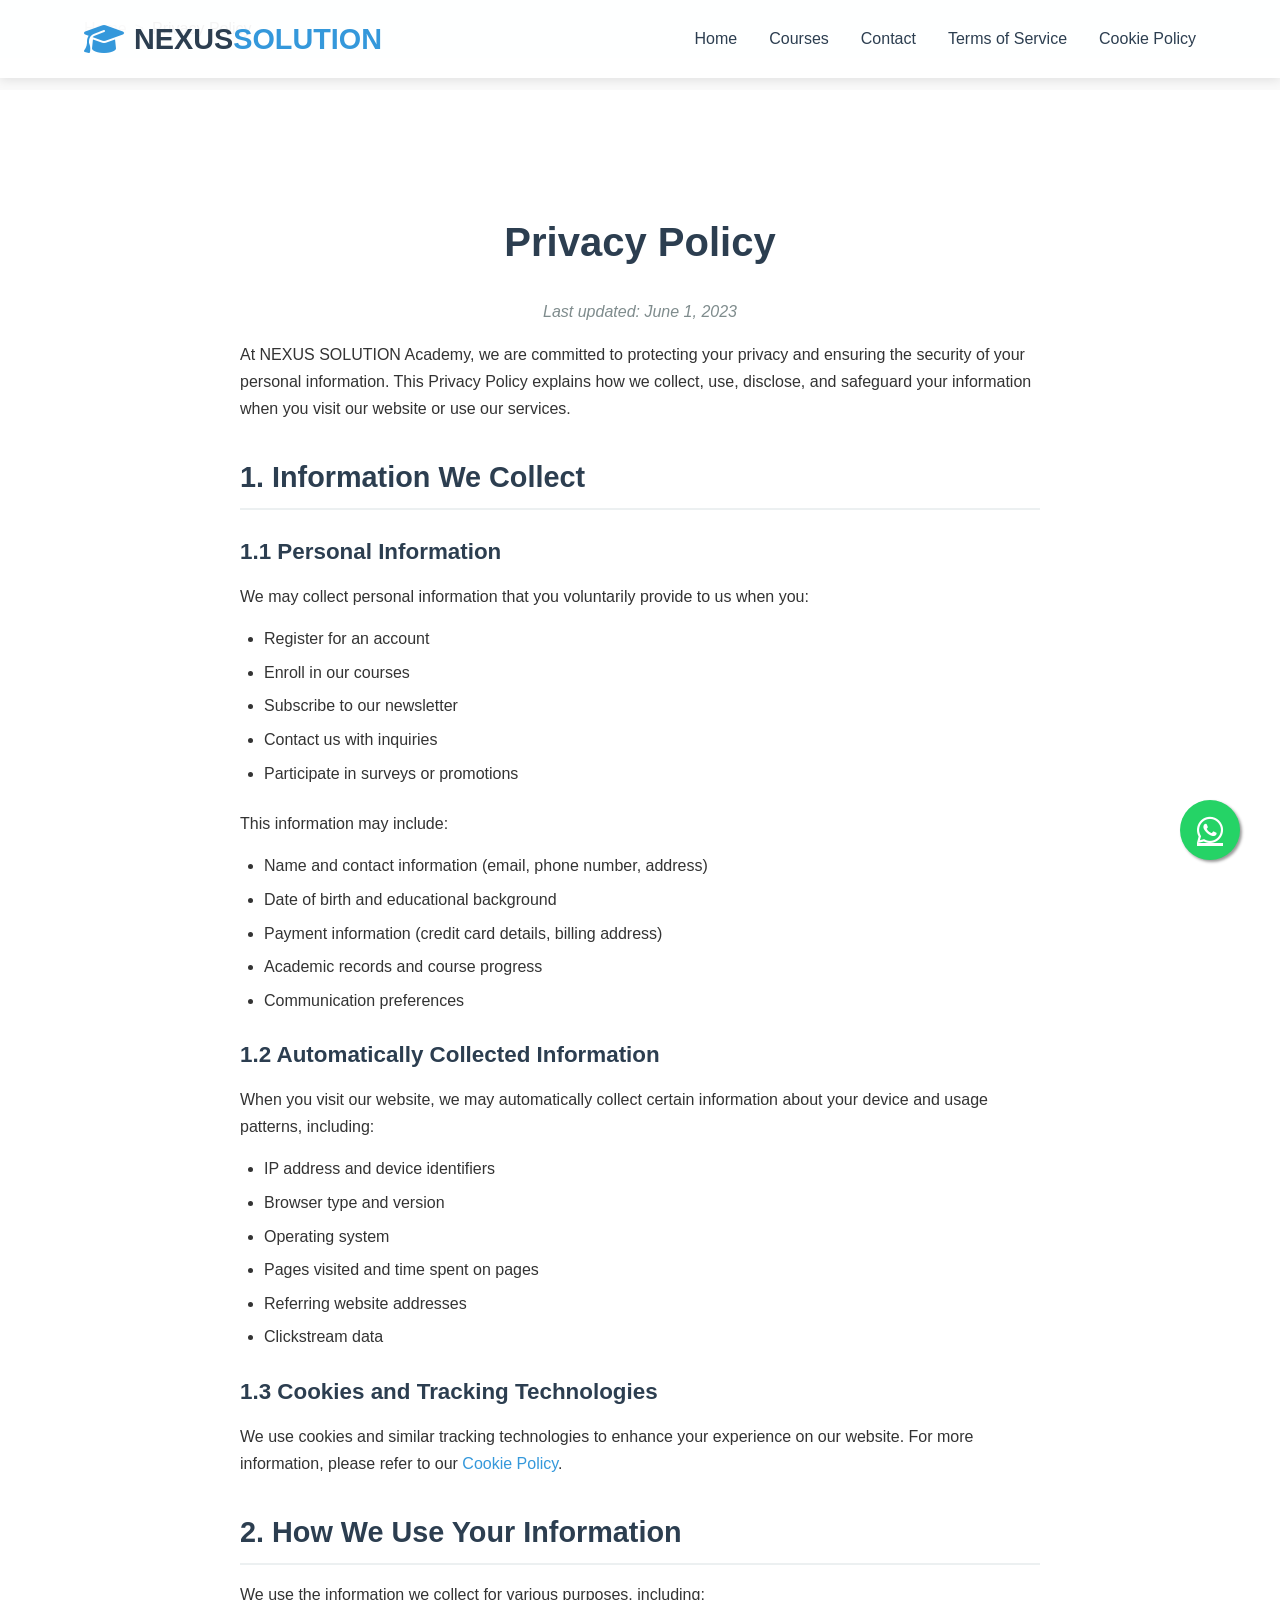
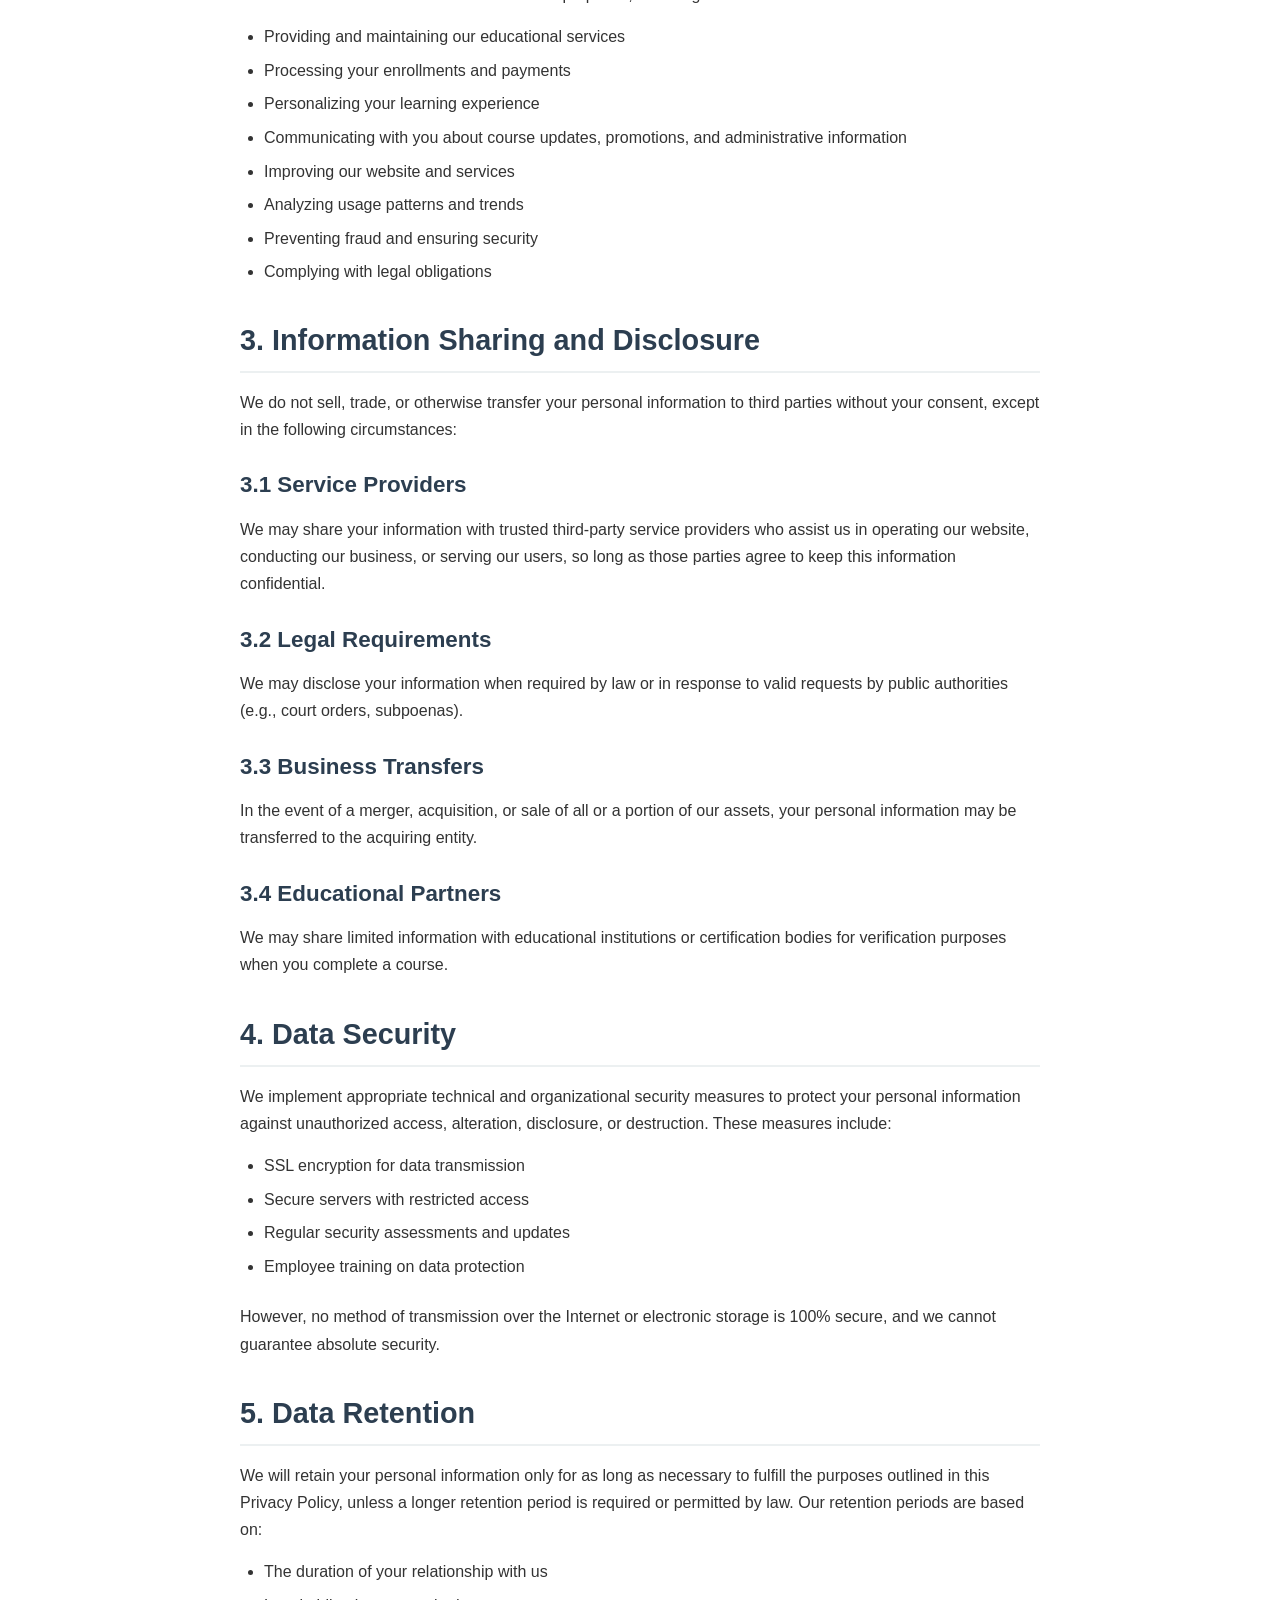
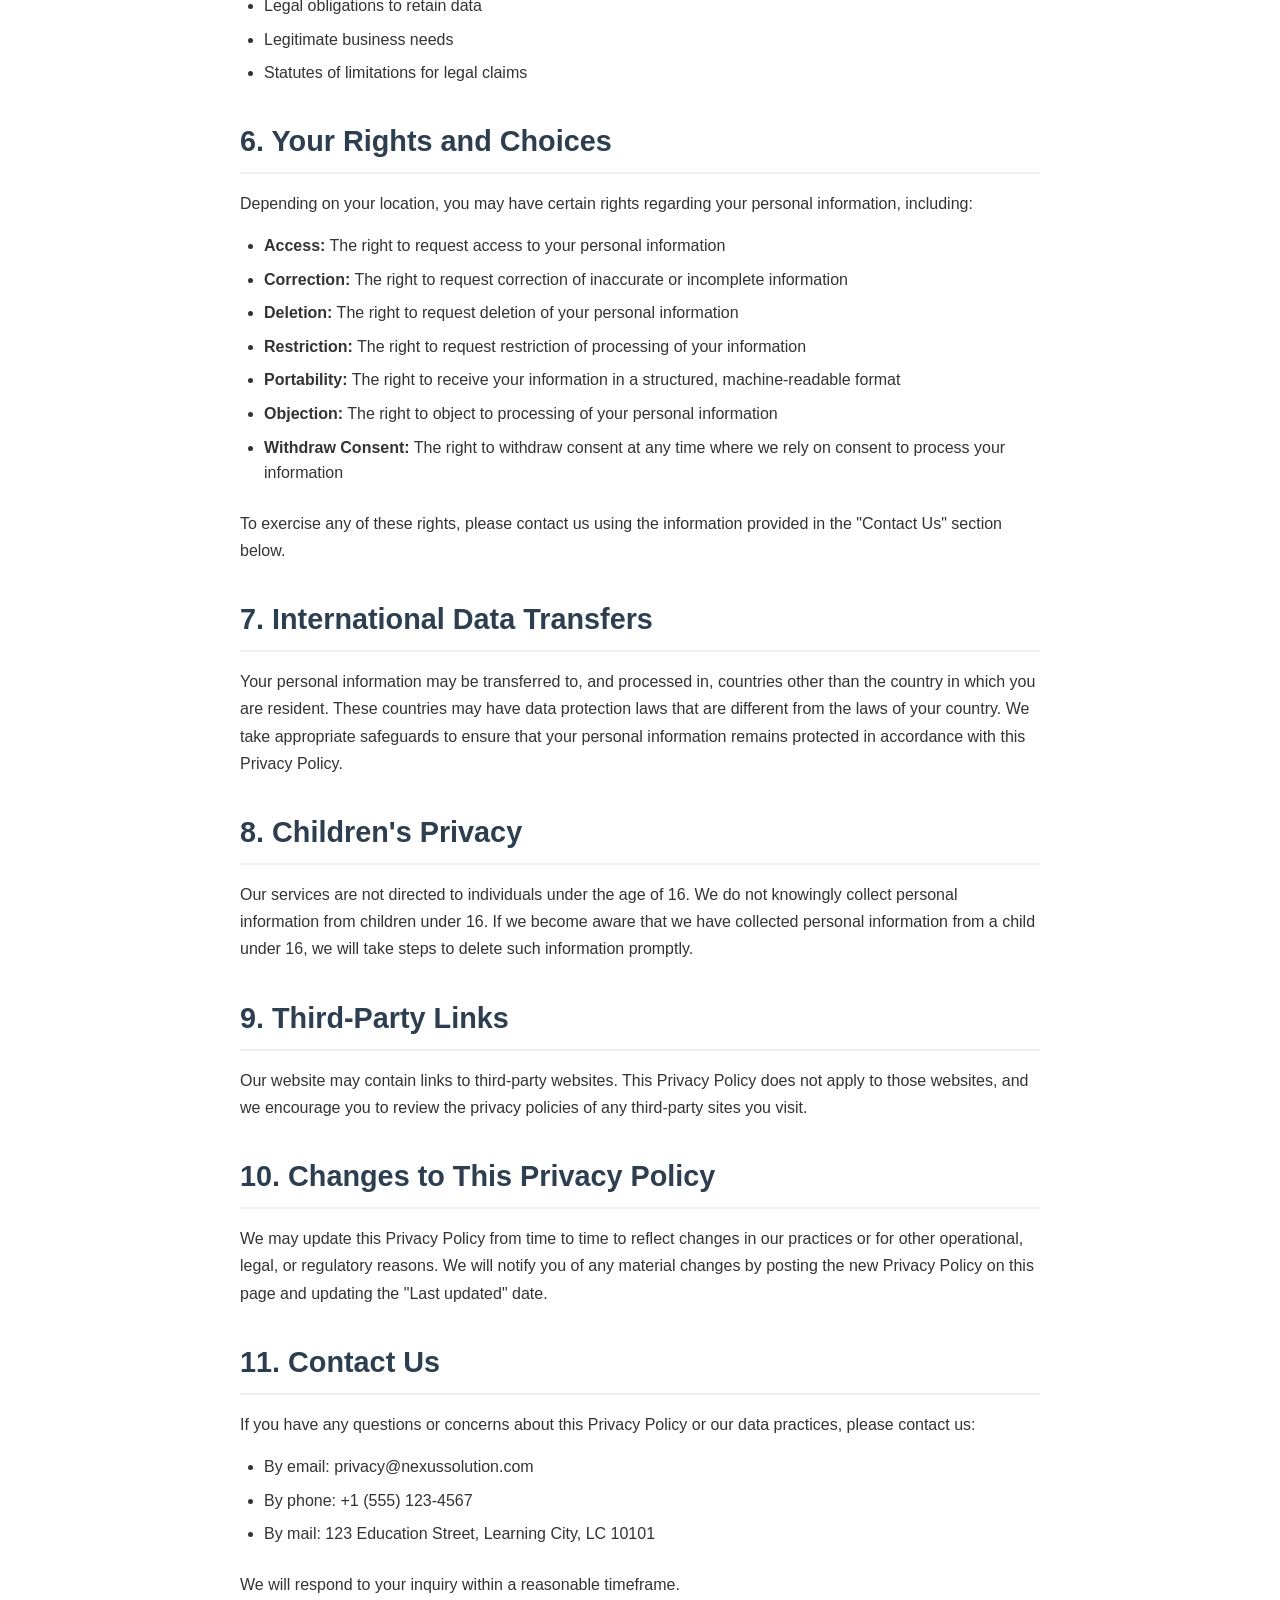
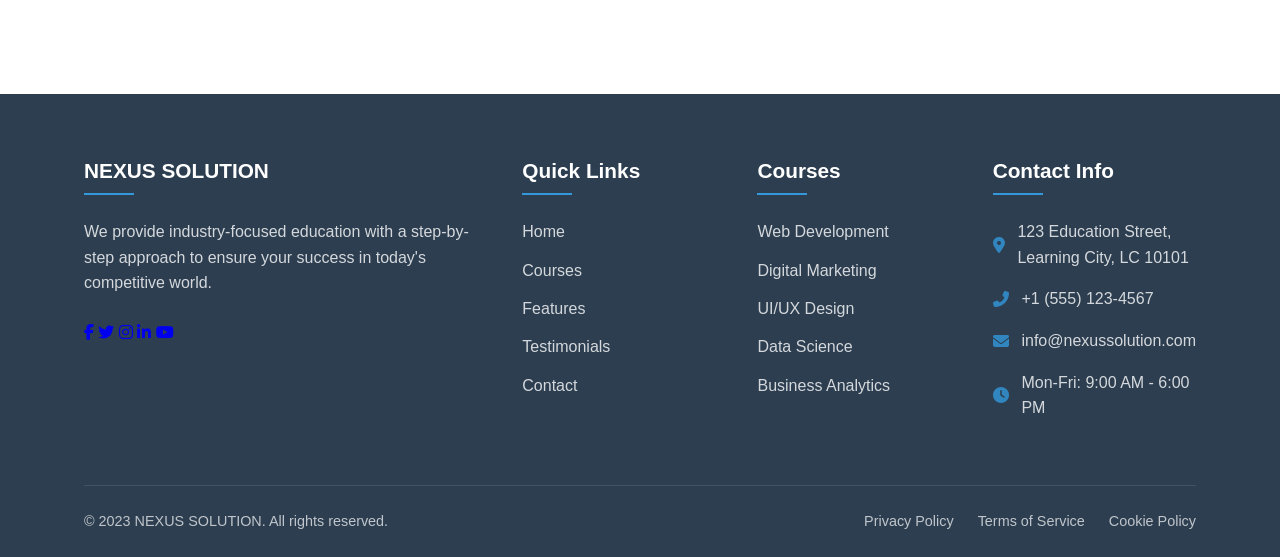
==== privacy-policy.html @ 5e16f371 "Add files via upload" ====
<!DOCTYPE html>
<html lang="en">
<head>
    <!-- SEO Meta Tags -->
    <meta charset="UTF-8">
    <meta name="viewport" content="width=device-width, initial-scale=1.0">
    <title>Privacy Policy | NEXUS SOLUTION Academy</title>
    <meta name="description" content="Read NEXUS SOLUTION Academy's Privacy Policy to understand how we collect, use, and protect your personal information.">
    <meta name="keywords" content="privacy policy, data protection, personal information, NEXUS SOLUTION Academy">
    <meta name="author" content="NEXUS SOLUTION Academy">
    
    <!-- Open Graph Meta Tags -->
    <meta property="og:title" content="Privacy Policy | NEXUS SOLUTION Academy">
    <meta property="og:description" content="Read NEXUS SOLUTION Academy's Privacy Policy to understand how we collect, use, and protect your personal information.">
    <meta property="og:type" content="website">
    <meta property="og:url" content="https://nexussolutionacademy.com/privacy-policy">
    
    <!-- Twitter Card Meta Tags -->
    <meta name="twitter:card" content="summary">
    <meta name="twitter:title" content="Privacy Policy | NEXUS SOLUTION Academy">
    <meta name="twitter:description" content="Read NEXUS SOLUTION Academy's Privacy Policy to understand how we collect, use, and protect your personal information.">
    
    <!-- Favicon -->
    <link rel="icon" type="image/x-icon" href="/favicon.ico">
    
    <!-- Canonical URL -->
    <link rel="canonical" href="https://nexussolutionacademy.com/privacy-policy">
    
    <link rel="stylesheet" href="https://cdnjs.cloudflare.com/ajax/libs/font-awesome/6.4.0/css/all.min.css">
    <style>
        /* Base Styles & Reset */
        :root {
            --primary: #2c3e50;
            --secondary: #3498db;
            --accent: #e74c3c;
            --light: #ecf0f1;
            --dark: #2c3e50;
            --text: #333;
            --gray: #7f8c8d;
            --success: #2ecc71;
            --shadow: 0 5px 15px rgba(0,0,0,0.1);
            --transition: all 0.3s ease;
        }
        
        * {
            margin: 0;
            padding: 0;
            box-sizing: border-box;
        }
        
        html {
            scroll-behavior: smooth;
        }
        
        body {
            font-family: 'Segoe UI', Tahoma, Geneva, Verdana, sans-serif;
            line-height: 1.6;
            color: var(--text);
            background-color: #f9f9f9;
            overflow-x: hidden;
        }
        
        .container {
            width: 90%;
            max-width: 1200px;
            margin: 0 auto;
            padding: 0 20px;
        }
        
        section {
            padding: 80px 0;
        }
        
        .section-title {
            text-align: center;
            margin-bottom: 3rem;
        }
        
        .section-title h2 {
            font-size: 2.5rem;
            color: var(--primary);
            margin-bottom: 1rem;
            position: relative;
            display: inline-block;
        }
        
        .section-title h2::after {
            content: '';
            position: absolute;
            width: 70px;
            height: 4px;
            background: var(--secondary);
            bottom: -10px;
            left: 50%;
            transform: translateX(-50%);
            border-radius: 2px;
        }
        
        .section-title p {
            color: var(--gray);
            font-size: 1.1rem;
            max-width: 600px;
            margin: 0 auto;
        }
        
        .btn {
            display: inline-block;
            background: var(--secondary);
            color: white;
            padding: 12px 30px;
            text-decoration: none;
            border-radius: 5px;
            font-weight: 600;
            transition: var(--transition);
            border: none;
            cursor: pointer;
            box-shadow: var(--shadow);
        }
        
        .btn:hover {
            background: #2980b9;
            transform: translateY(-3px);
            box-shadow: 0 8px 20px rgba(0,0,0,0.15);
        }
        
        .btn-accent {
            background: var(--accent);
        }
        
        .btn-accent:hover {
            background: #c0392b;
        }
        
        .btn-outline {
            background: transparent;
            border: 2px solid var(--secondary);
            color: var(--secondary);
        }
        
        .btn-outline:hover {
            background: var(--secondary);
            color: white;
        }
        
        /* Header & Navigation */
        header {
            background: rgba(255, 255, 255, 0.95);
            box-shadow: 0 2px 10px rgba(0,0,0,0.1);
            position: fixed;
            width: 100%;
            top: 0;
            z-index: 1000;
            transition: var(--transition);
        }
        
        header.scrolled {
            background: rgba(255, 255, 255, 0.98);
            box-shadow: 0 5px 20px rgba(0,0,0,0.1);
            padding: 5px 0;
        }
        
        nav {
            display: flex;
            justify-content: space-between;
            align-items: center;
            padding: 1rem 0;
        }
        
        .logo {
            font-size: 1.8rem;
            font-weight: 700;
            color: var(--primary);
            display: flex;
            align-items: center;
            text-decoration: none;
        }
        
        .logo span {
            color: var(--secondary);
        }
        
        .logo i {
            margin-right: 10px;
            font-size: 2rem;
            color: var(--secondary);
        }
        
        .nav-links {
            display: flex;
            list-style: none;
        }
        
        .nav-links li {
            margin-left: 2rem;
            position: relative;
        }
        
        .nav-links a {
            color: var(--dark);
            text-decoration: none;
            font-weight: 500;
            transition: var(--transition);
            padding: 5px 0;
        }
        
        .nav-links a:hover {
            color: var(--secondary);
        }
        
        .nav-links a::after {
            content: '';
            position: absolute;
            width: 0;
            height: 2px;
            background: var(--secondary);
            bottom: 0;
            left: 0;
            transition: var(--transition);
        }
        
        .nav-links a:hover::after {
            width: 100%;
        }
        
        .mobile-menu-btn {
            display: none;
            background: none;
            border: none;
            font-size: 1.5rem;
            cursor: pointer;
            color: var(--dark);
            z-index: 1001;
        }
        
        /* Legal Pages Styling */
        .legal-page {
            padding: 120px 0 80px;
            background: white;
        }
        
        .legal-content {
            max-width: 800px;
            margin: 0 auto;
        }
        
        .legal-content h1 {
            font-size: 2.5rem;
            color: var(--primary);
            margin-bottom: 1.5rem;
            text-align: center;
        }
        
        .legal-content h2 {
            font-size: 1.8rem;
            color: var(--primary);
            margin: 2rem 0 1rem;
            padding-bottom: 0.5rem;
            border-bottom: 2px solid var(--light);
        }
        
        .legal-content h3 {
            font-size: 1.4rem;
            color: var(--primary);
            margin: 1.5rem 0 0.8rem;
        }
        
        .legal-content p {
            margin-bottom: 1rem;
            line-height: 1.7;
        }
        
        .legal-content ul, .legal-content ol {
            margin-bottom: 1.5rem;
            padding-left: 1.5rem;
        }
        
        .legal-content li {
            margin-bottom: 0.5rem;
            line-height: 1.6;
        }
        
        .legal-content a {
            color: var(--secondary);
            text-decoration: none;
        }
        
        .legal-content a:hover {
            text-decoration: underline;
        }
        
        .last-updated {
            text-align: center;
            color: var(--gray);
            font-style: italic;
            margin-bottom: 2rem;
        }
        
        /* Breadcrumb */
        .breadcrumb {
            background: var(--light);
            padding: 1rem 0;
            margin-bottom: 2rem;
        }
        
        .breadcrumb-links {
            display: flex;
            list-style: none;
            gap: 0.5rem;
        }
        
        .breadcrumb-links a {
            color: var(--gray);
            text-decoration: none;
        }
        
        .breadcrumb-links a:hover {
            color: var(--secondary);
        }
        
        .breadcrumb-links li:not(:last-child)::after {
            content: '>';
            margin-left: 0.5rem;
            color: var(--gray);
        }
        
        /* Footer */
        footer {
            background: var(--dark);
            color: white;
            padding: 60px 0 0;
        }
        
        .footer-content {
            display: grid;
            grid-template-columns: 2fr 1fr 1fr 1fr;
            gap: 2rem;
            margin-bottom: 3rem;
        }
        
        .footer-col h3 {
            font-size: 1.3rem;
            margin-bottom: 1.5rem;
            position: relative;
            padding-bottom: 0.5rem;
        }
        
        .footer-col h3::after {
            content: '';
            position: absolute;
            left: 0;
            bottom: 0;
            width: 50px;
            height: 2px;
            background: var(--secondary);
        }
        
        .footer-about p {
            margin-bottom: 1.5rem;
            opacity: 0.8;
        }
        
        .footer-links {
            list-style: none;
        }
        
        .footer-links li {
            margin-bottom: 0.8rem;
        }
        
        .footer-links a {
            color: rgba(255,255,255,0.8);
            text-decoration: none;
            transition: var(--transition);
        }
        
        .footer-links a:hover {
            color: var(--secondary);
            padding-left: 5px;
        }
        
        .footer-contact p {
            display: flex;
            align-items: center;
            margin-bottom: 1rem;
            opacity: 0.8;
        }
        
        .footer-contact i {
            margin-right: 0.8rem;
            color: var(--secondary);
        }
        
        .footer-bottom {
            border-top: 1px solid rgba(255,255,255,0.1);
            padding: 1.5rem 0;
            display: flex;
            justify-content: space-between;
            align-items: center;
            flex-wrap: wrap;
        }
        
        .footer-bottom-links {
            display: flex;
            gap: 1.5rem;
        }
        
        .footer-bottom-links a {
            color: rgba(255,255,255,0.7);
            text-decoration: none;
            font-size: 0.9rem;
            transition: var(--transition);
        }
        
        .footer-bottom-links a:hover {
            color: var(--secondary);
        }
        
        .copyright {
            opacity: 0.7;
            font-size: 0.9rem;
        }
        
        /* WhatsApp Float Button */
        .whatsapp-float {
            position: fixed;
            width: 60px;
            height: 60px;
            bottom: 40px;
            right: 40px;
            background-color: #25d366;
            color: #FFF;
            border-radius: 50px;
            text-align: center;
            font-size: 30px;
            box-shadow: 2px 2px 3px #999;
            z-index: 100;
            display: flex;
            align-items: center;
            justify-content: center;
            transition: var(--transition);
        }
        
        .whatsapp-float:hover {
            background-color: #128C7E;
            transform: scale(1.1);
        }
        
        /* Back to Top Button */
        .back-to-top {
            position: fixed;
            width: 50px;
            height: 50px;
            bottom: 100px;
            right: 40px;
            background-color: var(--secondary);
            color: white;
            border-radius: 50%;
            text-align: center;
            font-size: 20px;
            box-shadow: var(--shadow);
            z-index: 99;
            display: flex;
            align-items: center;
            justify-content: center;
            cursor: pointer;
            opacity: 0;
            visibility: hidden;
            transition: var(--transition);
        }
        
        .back-to-top.active {
            opacity: 1;
            visibility: visible;
        }
        
        .back-to-top:hover {
            background-color: var(--primary);
            transform: translateY(-3px);
        }
        
        /* Responsive Design */
        @media (max-width: 992px) {
            .footer-content {
                grid-template-columns: 1fr 1fr;
            }
        }
        
        @media (max-width: 768px) {
            .nav-links {
                display: none;
                position: fixed;
                top: 0;
                left: 0;
                width: 100%;
                height: 100vh;
                background: white;
                flex-direction: column;
                justify-content: center;
                align-items: center;
                gap: 2rem;
                z-index: 999;
            }
            
            .nav-links.active {
                display: flex;
            }
            
            .mobile-menu-btn {
                display: block;
            }
            
            .footer-content {
                grid-template-columns: 1fr;
            }
            
            .footer-bottom {
                flex-direction: column;
                gap: 1rem;
                text-align: center;
            }
            
            .whatsapp-float,
            .back-to-top {
                width: 50px;
                height: 50px;
                bottom: 20px;
                right: 20px;
                font-size: 25px;
            }
            
            .back-to-top {
                bottom: 80px;
            }
        }
        
        @media (max-width: 576px) {
            .legal-content h1 {
                font-size: 2rem;
            }
            
            .legal-content h2 {
                font-size: 1.5rem;
            }
        }
    </style>
</head>
<body>
    <!-- Header & Navigation -->
    <header id="header">
        <div class="container">
            <nav>
                <a href="index.html" class="logo">
                    <i class="fas fa-graduation-cap"></i>
                    NEXUS <span>SOLUTION</span>
                </a>
                <ul class="nav-links">
                    <li><a href="index.html">Home</a></li>
                    <li><a href="index.html#courses">Courses</a></li>
                    <li><a href="index.html#contact">Contact</a></li>
                    <li><a href="terms-of-service.html">Terms of Service</a></li>
                    <li><a href="cookie-policy.html">Cookie Policy</a></li>
                </ul>
                <button class="mobile-menu-btn">
                    <i class="fas fa-bars"></i>
                </button>
            </nav>
        </div>
    </header>

    <!-- Breadcrumb -->
    <div class="breadcrumb">
        <div class="container">
            <ul class="breadcrumb-links">
                <li><a href="index.html">Home</a></li>
                <li>Privacy Policy</li>
            </ul>
        </div>
    </div>

    <!-- Privacy Policy Content -->
    <section class="legal-page">
        <div class="container">
            <div class="legal-content">
                <h1>Privacy Policy</h1>
                <p class="last-updated">Last updated: June 1, 2023</p>
                
                <p>At NEXUS SOLUTION Academy, we are committed to protecting your privacy and ensuring the security of your personal information. This Privacy Policy explains how we collect, use, disclose, and safeguard your information when you visit our website or use our services.</p>
                
                <h2>1. Information We Collect</h2>
                
                <h3>1.1 Personal Information</h3>
                <p>We may collect personal information that you voluntarily provide to us when you:</p>
                <ul>
                    <li>Register for an account</li>
                    <li>Enroll in our courses</li>
                    <li>Subscribe to our newsletter</li>
                    <li>Contact us with inquiries</li>
                    <li>Participate in surveys or promotions</li>
                </ul>
                <p>This information may include:</p>
                <ul>
                    <li>Name and contact information (email, phone number, address)</li>
                    <li>Date of birth and educational background</li>
                    <li>Payment information (credit card details, billing address)</li>
                    <li>Academic records and course progress</li>
                    <li>Communication preferences</li>
                </ul>
                
                <h3>1.2 Automatically Collected Information</h3>
                <p>When you visit our website, we may automatically collect certain information about your device and usage patterns, including:</p>
                <ul>
                    <li>IP address and device identifiers</li>
                    <li>Browser type and version</li>
                    <li>Operating system</li>
                    <li>Pages visited and time spent on pages</li>
                    <li>Referring website addresses</li>
                    <li>Clickstream data</li>
                </ul>
                
                <h3>1.3 Cookies and Tracking Technologies</h3>
                <p>We use cookies and similar tracking technologies to enhance your experience on our website. For more information, please refer to our <a href="cookie-policy.html">Cookie Policy</a>.</p>
                
                <h2>2. How We Use Your Information</h2>
                <p>We use the information we collect for various purposes, including:</p>
                <ul>
                    <li>Providing and maintaining our educational services</li>
                    <li>Processing your enrollments and payments</li>
                    <li>Personalizing your learning experience</li>
                    <li>Communicating with you about course updates, promotions, and administrative information</li>
                    <li>Improving our website and services</li>
                    <li>Analyzing usage patterns and trends</li>
                    <li>Preventing fraud and ensuring security</li>
                    <li>Complying with legal obligations</li>
                </ul>
                
                <h2>3. Information Sharing and Disclosure</h2>
                <p>We do not sell, trade, or otherwise transfer your personal information to third parties without your consent, except in the following circumstances:</p>
                
                <h3>3.1 Service Providers</h3>
                <p>We may share your information with trusted third-party service providers who assist us in operating our website, conducting our business, or serving our users, so long as those parties agree to keep this information confidential.</p>
                
                <h3>3.2 Legal Requirements</h3>
                <p>We may disclose your information when required by law or in response to valid requests by public authorities (e.g., court orders, subpoenas).</p>
                
                <h3>3.3 Business Transfers</h3>
                <p>In the event of a merger, acquisition, or sale of all or a portion of our assets, your personal information may be transferred to the acquiring entity.</p>
                
                <h3>3.4 Educational Partners</h3>
                <p>We may share limited information with educational institutions or certification bodies for verification purposes when you complete a course.</p>
                
                <h2>4. Data Security</h2>
                <p>We implement appropriate technical and organizational security measures to protect your personal information against unauthorized access, alteration, disclosure, or destruction. These measures include:</p>
                <ul>
                    <li>SSL encryption for data transmission</li>
                    <li>Secure servers with restricted access</li>
                    <li>Regular security assessments and updates</li>
                    <li>Employee training on data protection</li>
                </ul>
                <p>However, no method of transmission over the Internet or electronic storage is 100% secure, and we cannot guarantee absolute security.</p>
                
                <h2>5. Data Retention</h2>
                <p>We will retain your personal information only for as long as necessary to fulfill the purposes outlined in this Privacy Policy, unless a longer retention period is required or permitted by law. Our retention periods are based on:</p>
                <ul>
                    <li>The duration of your relationship with us</li>
                    <li>Legal obligations to retain data</li>
                    <li>Legitimate business needs</li>
                    <li>Statutes of limitations for legal claims</li>
                </ul>
                
                <h2>6. Your Rights and Choices</h2>
                <p>Depending on your location, you may have certain rights regarding your personal information, including:</p>
                <ul>
                    <li><strong>Access:</strong> The right to request access to your personal information</li>
                    <li><strong>Correction:</strong> The right to request correction of inaccurate or incomplete information</li>
                    <li><strong>Deletion:</strong> The right to request deletion of your personal information</li>
                    <li><strong>Restriction:</strong> The right to request restriction of processing of your information</li>
                    <li><strong>Portability:</strong> The right to receive your information in a structured, machine-readable format</li>
                    <li><strong>Objection:</strong> The right to object to processing of your personal information</li>
                    <li><strong>Withdraw Consent:</strong> The right to withdraw consent at any time where we rely on consent to process your information</li>
                </ul>
                <p>To exercise any of these rights, please contact us using the information provided in the "Contact Us" section below.</p>
                
                <h2>7. International Data Transfers</h2>
                <p>Your personal information may be transferred to, and processed in, countries other than the country in which you are resident. These countries may have data protection laws that are different from the laws of your country. We take appropriate safeguards to ensure that your personal information remains protected in accordance with this Privacy Policy.</p>
                
                <h2>8. Children's Privacy</h2>
                <p>Our services are not directed to individuals under the age of 16. We do not knowingly collect personal information from children under 16. If we become aware that we have collected personal information from a child under 16, we will take steps to delete such information promptly.</p>
                
                <h2>9. Third-Party Links</h2>
                <p>Our website may contain links to third-party websites. This Privacy Policy does not apply to those websites, and we encourage you to review the privacy policies of any third-party sites you visit.</p>
                
                <h2>10. Changes to This Privacy Policy</h2>
                <p>We may update this Privacy Policy from time to time to reflect changes in our practices or for other operational, legal, or regulatory reasons. We will notify you of any material changes by posting the new Privacy Policy on this page and updating the "Last updated" date.</p>
                
                <h2>11. Contact Us</h2>
                <p>If you have any questions or concerns about this Privacy Policy or our data practices, please contact us:</p>
                <ul>
                    <li>By email: privacy@nexussolution.com</li>
                    <li>By phone: +1 (555) 123-4567</li>
                    <li>By mail: 123 Education Street, Learning City, LC 10101</li>
                </ul>
                
                <p>We will respond to your inquiry within a reasonable timeframe.</p>
            </div>
        </div>
    </section>

    <!-- Footer -->
    <footer>
        <div class="container">
            <div class="footer-content">
                <div class="footer-col footer-about">
                    <h3>NEXUS SOLUTION</h3>
                    <p>We provide industry-focused education with a step-by-step approach to ensure your success in today's competitive world.</p>
                    <div class="social-links">
                        <a href="#"><i class="fab fa-facebook-f"></i></a>
                        <a href="#"><i class="fab fa-twitter"></i></a>
                        <a href="#"><i class="fab fa-instagram"></i></a>
                        <a href="#"><i class="fab fa-linkedin-in"></i></a>
                        <a href="#"><i class="fab fa-youtube"></i></a>
                    </div>
                </div>
                <div class="footer-col">
                    <h3>Quick Links</h3>
                    <ul class="footer-links">
                        <li><a href="index.html">Home</a></li>
                        <li><a href="index.html#courses">Courses</a></li>
                        <li><a href="index.html#features">Features</a></li>
                        <li><a href="index.html#testimonials">Testimonials</a></li>
                        <li><a href="index.html#contact">Contact</a></li>
                    </ul>
                </div>
                <div class="footer-col">
                    <h3>Courses</h3>
                    <ul class="footer-links">
                        <li><a href="#">Web Development</a></li>
                        <li><a href="#">Digital Marketing</a></li>
                        <li><a href="#">UI/UX Design</a></li>
                        <li><a href="#">Data Science</a></li>
                        <li><a href="#">Business Analytics</a></li>
                    </ul>
                </div>
                <div class="footer-col footer-contact">
                    <h3>Contact Info</h3>
                    <p><i class="fas fa-map-marker-alt"></i> 123 Education Street, Learning City, LC 10101</p>
                    <p><i class="fas fa-phone-alt"></i> +1 (555) 123-4567</p>
                    <p><i class="fas fa-envelope"></i> info@nexussolution.com</p>
                    <p><i class="fas fa-clock"></i> Mon-Fri: 9:00 AM - 6:00 PM</p>
                </div>
            </div>
            <div class="footer-bottom">
                <div class="copyright">
                    &copy; 2023 NEXUS SOLUTION. All rights reserved.
                </div>
                <div class="footer-bottom-links">
                    <a href="privacy-policy.html">Privacy Policy</a>
                    <a href="terms-of-service.html">Terms of Service</a>
                    <a href="cookie-policy.html">Cookie Policy</a>
                </div>
            </div>
        </div>
    </footer>

    <!-- WhatsApp Float Button -->
    <a href="https://wa.me/1234567890?text=Hi%2C%20I%20have%20a%20question%20about%20NEXUS%20SOLUTION%20Academy" class="whatsapp-float" target="_blank">
        <i class="fab fa-whatsapp"></i>
    </a>

    <!-- Back to Top Button -->
    <div class="back-to-top">
        <i class="fas fa-arrow-up"></i>
    </div>

    <script>
        // Mobile Menu Toggle
        document.querySelector('.mobile-menu-btn').addEventListener('click', function() {
            document.querySelector('.nav-links').classList.toggle('active');
            this.querySelector('i').classList.toggle('fa-bars');
            this.querySelector('i').classList.toggle('fa-times');
        });

        // Close mobile menu when clicking on a link
        document.querySelectorAll('.nav-links a').forEach(link => {
            link.addEventListener('click', () => {
                document.querySelector('.nav-links').classList.remove('active');
                document.querySelector('.mobile-menu-btn i').classList.add('fa-bars');
                document.querySelector('.mobile-menu-btn i').classList.remove('fa-times');
            });
        });

        // Header scroll effect
        window.addEventListener('scroll', function() {
            const header = document.getElementById('header');
            if (window.scrollY > 100) {
                header.classList.add('scrolled');
            } else {
                header.classList.remove('scrolled');
            }
            
            // Back to top button
            const backToTop = document.querySelector('.back-to-top');
            if (window.scrollY > 300) {
                backToTop.classList.add('active');
            } else {
                backToTop.classList.remove('active');
            }
        });

        // Back to top functionality
        document.querySelector('.back-to-top').addEventListener('click', function() {
            window.scrollTo({
                top: 0,
                behavior: 'smooth'
            });
        });
    </script>
</body>
</html>
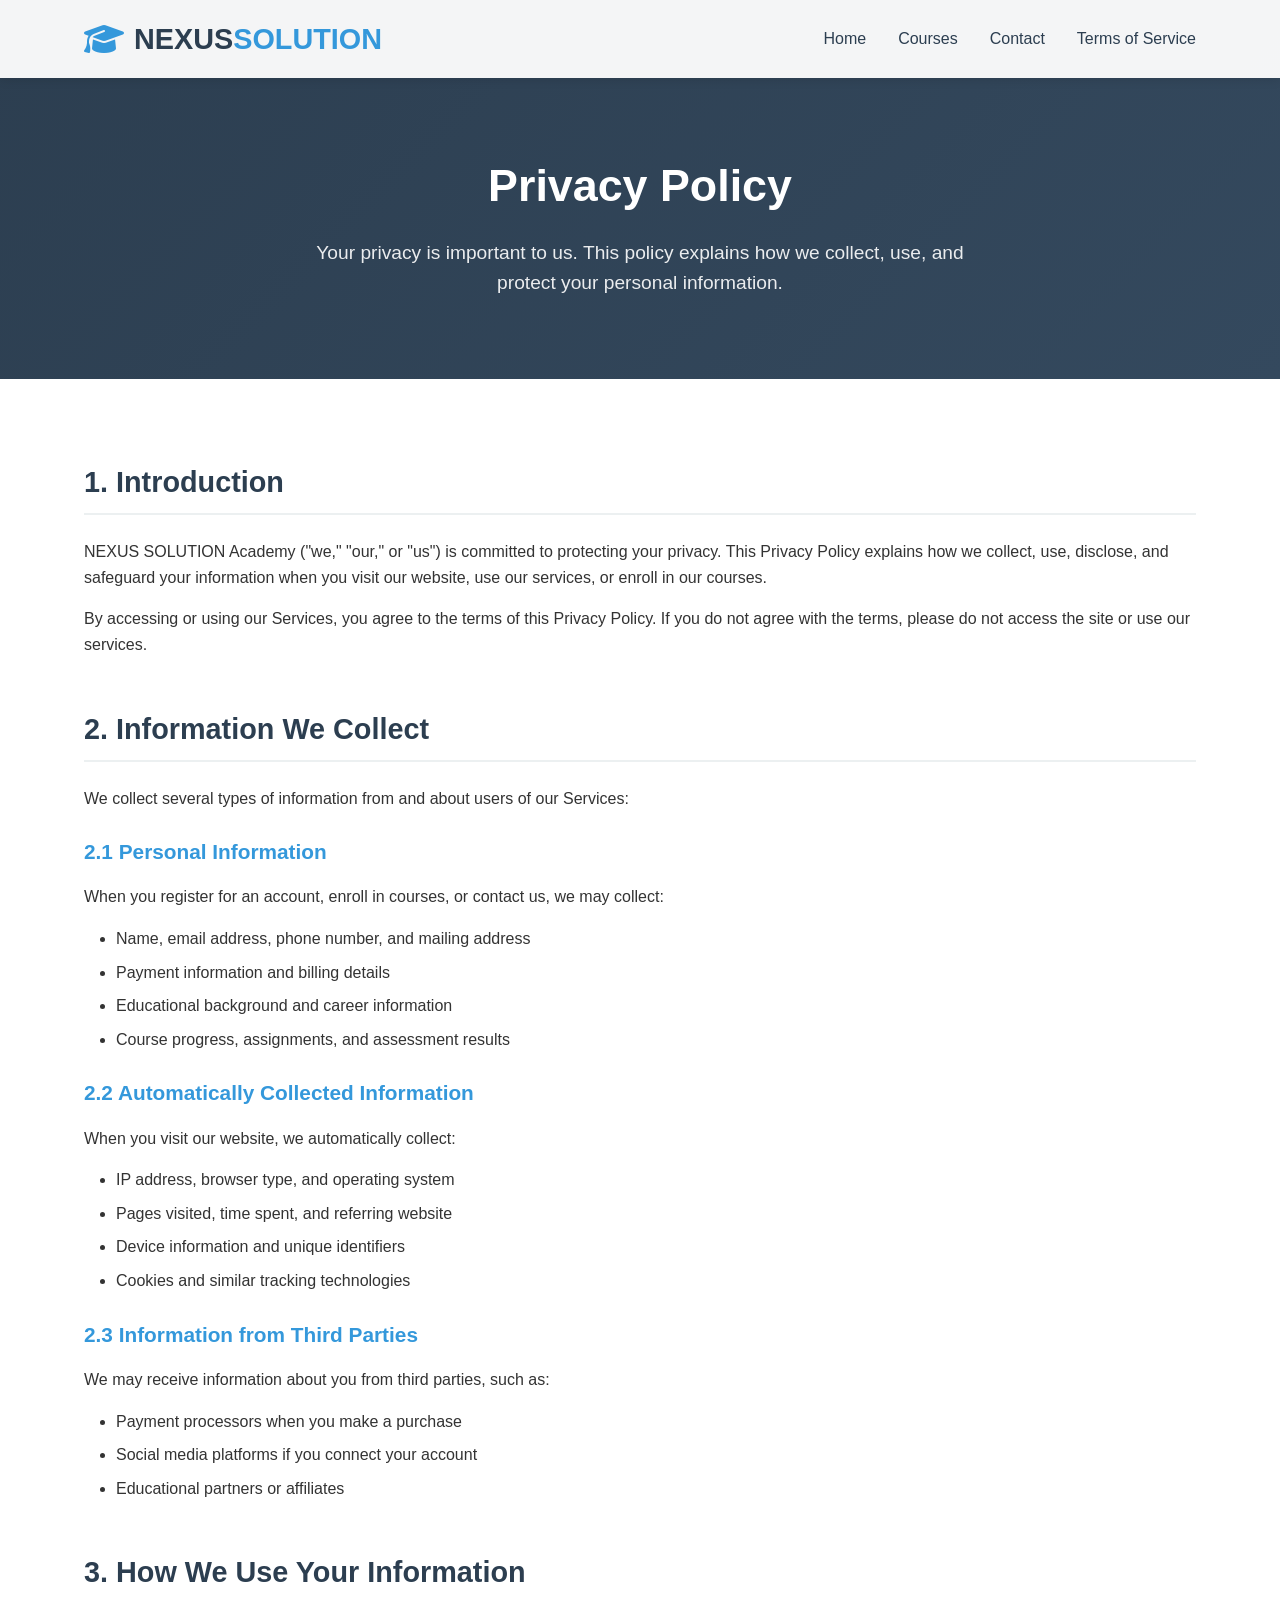
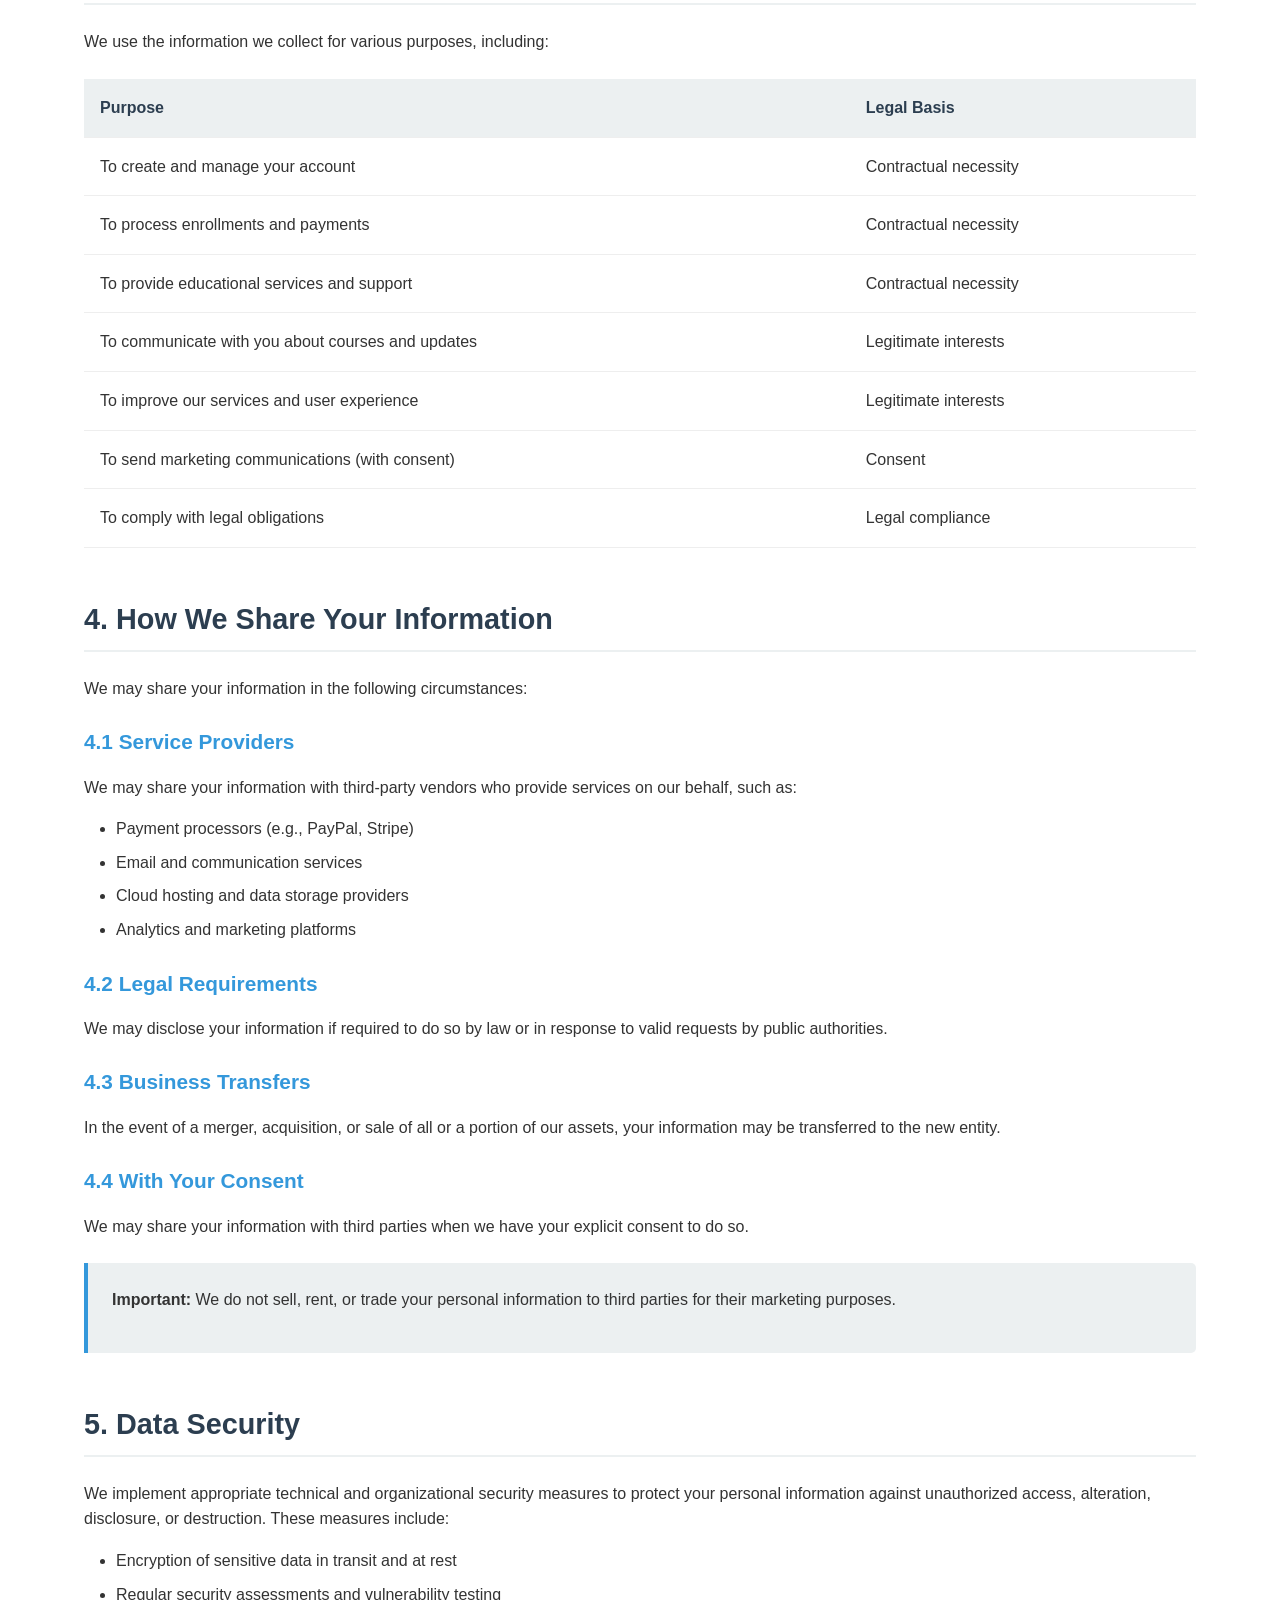
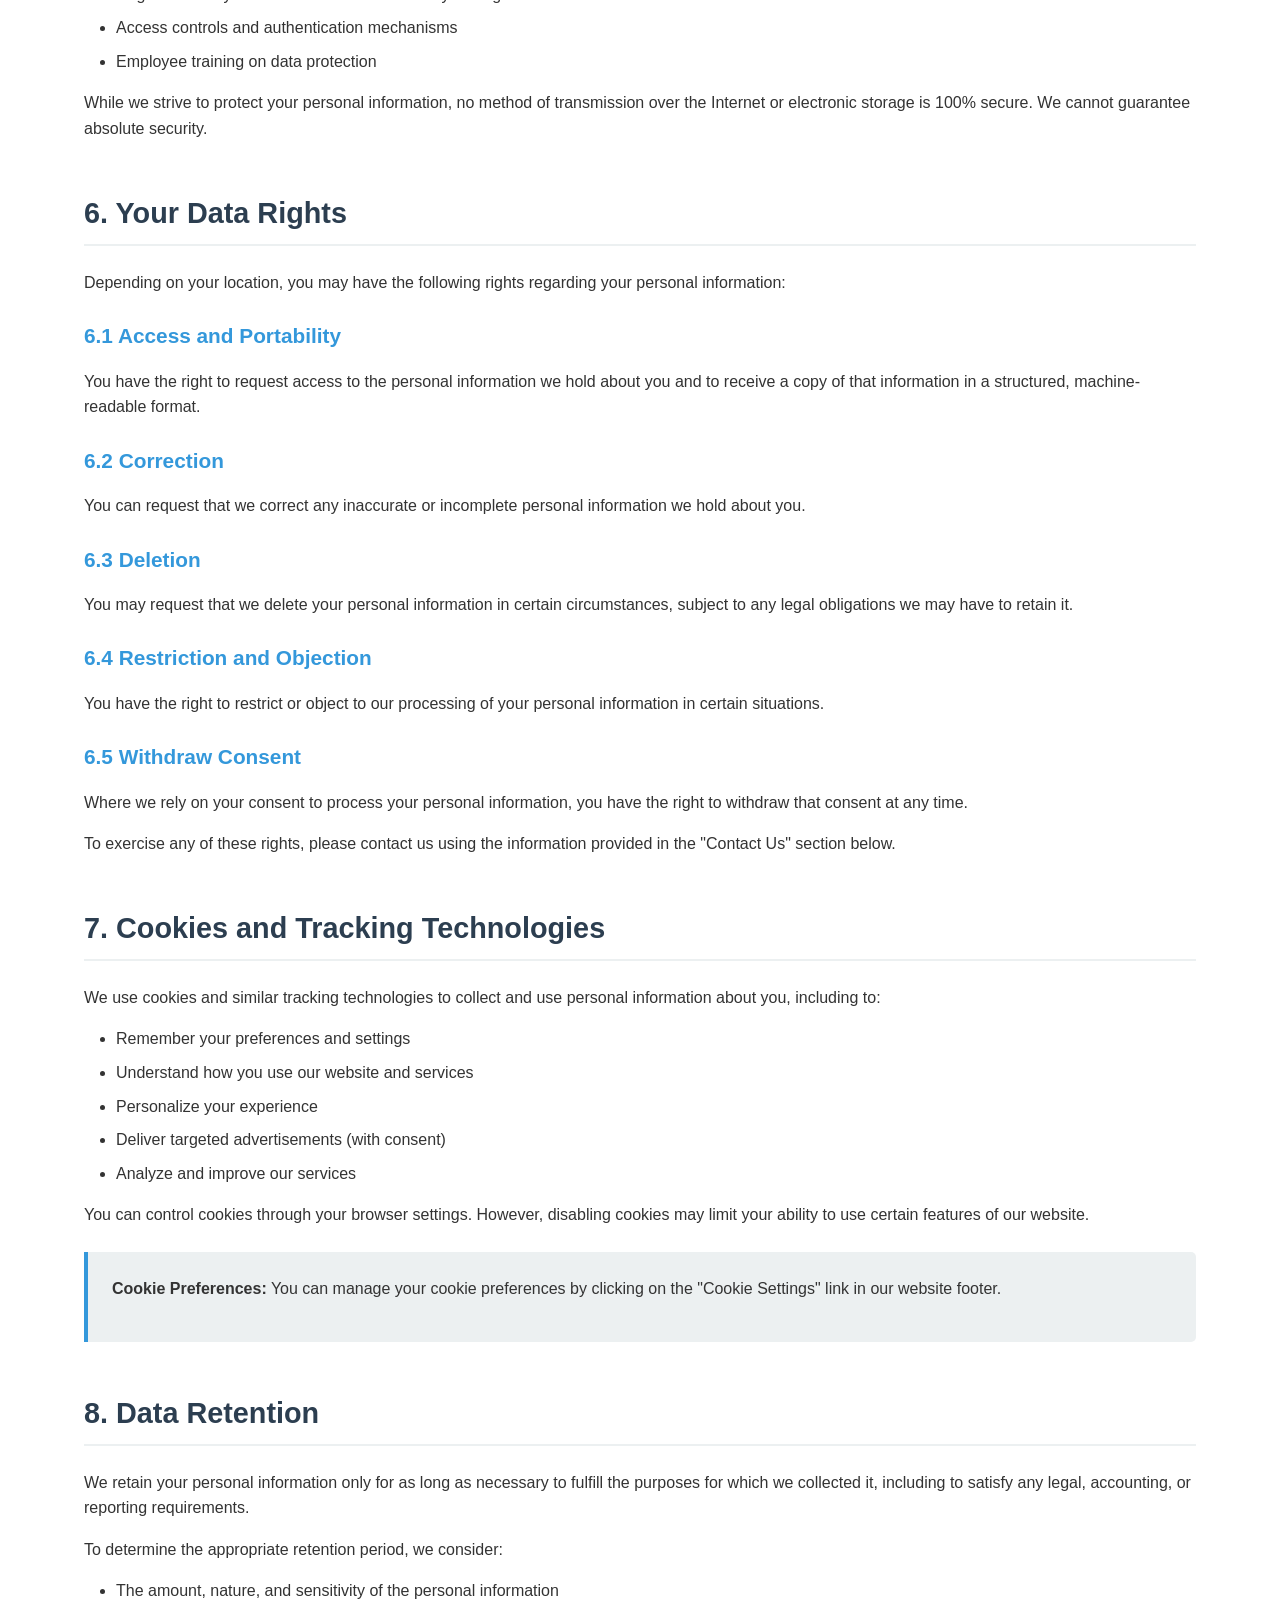
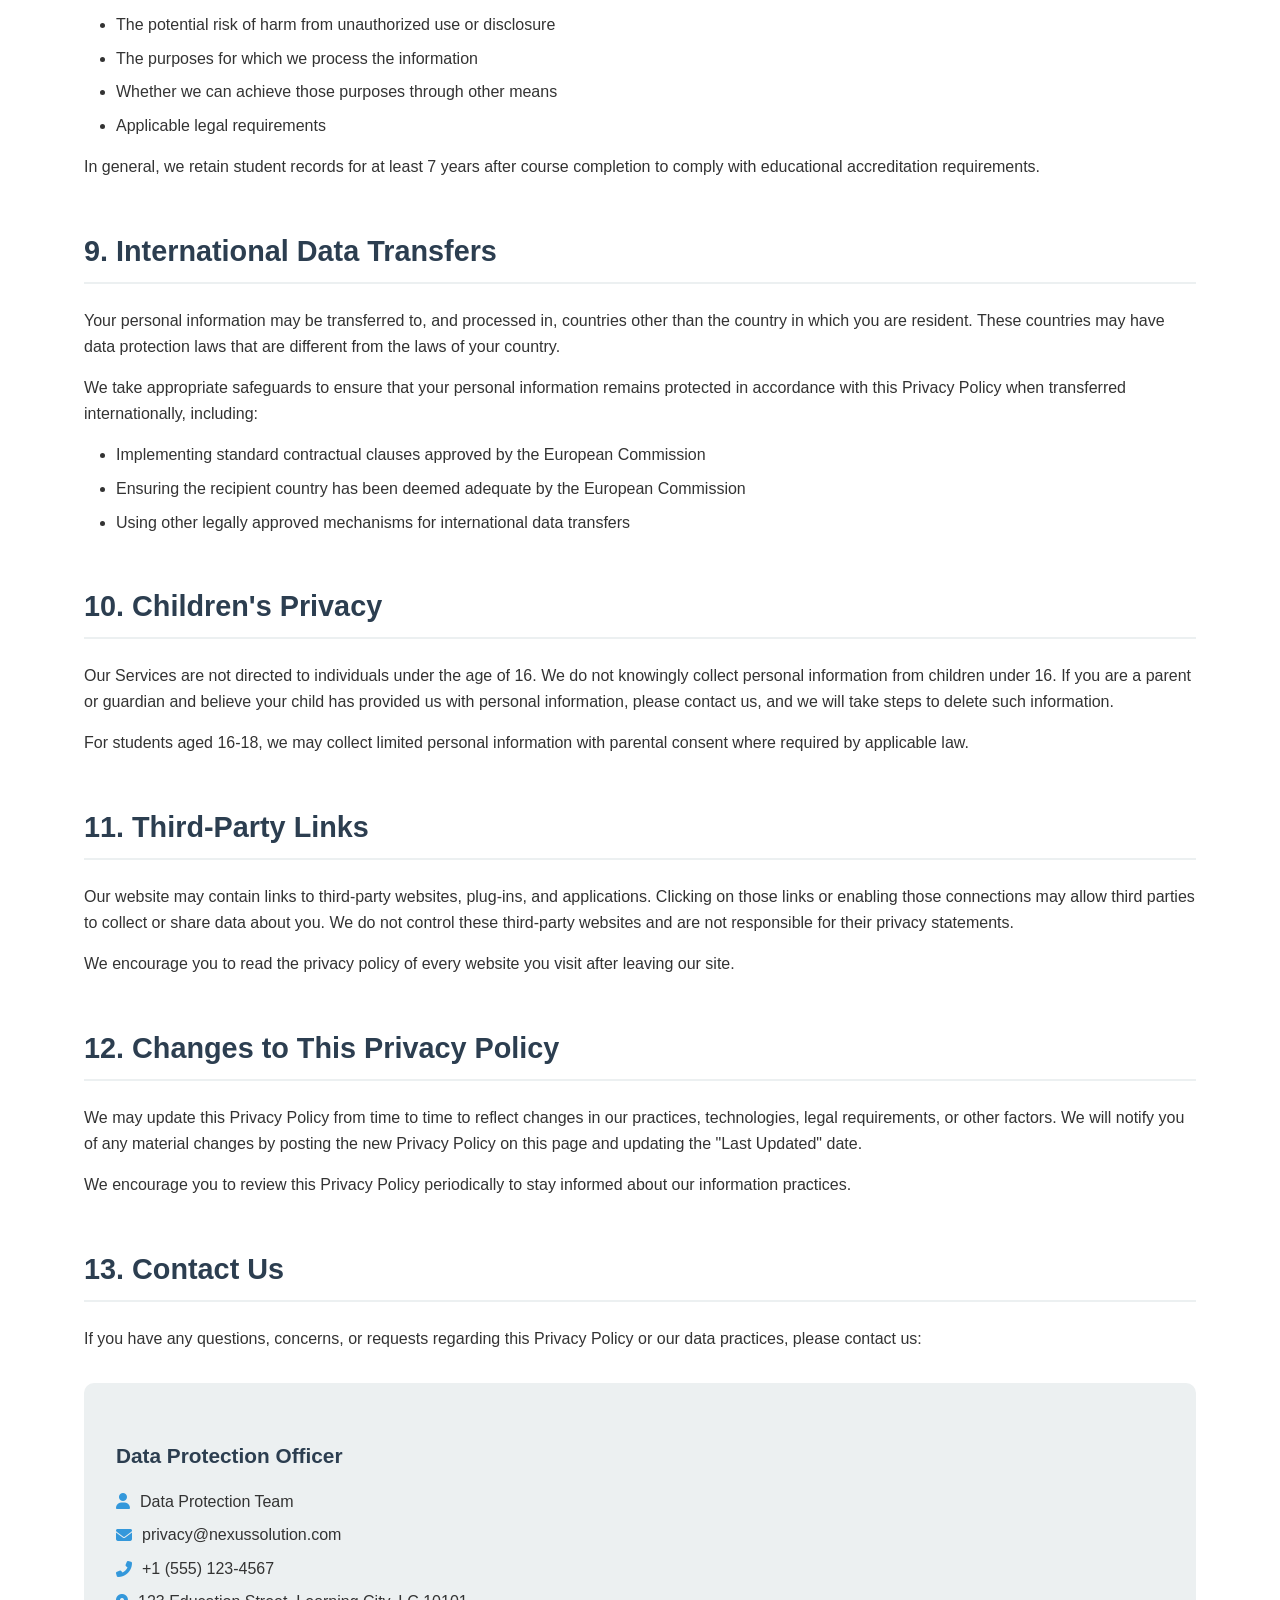
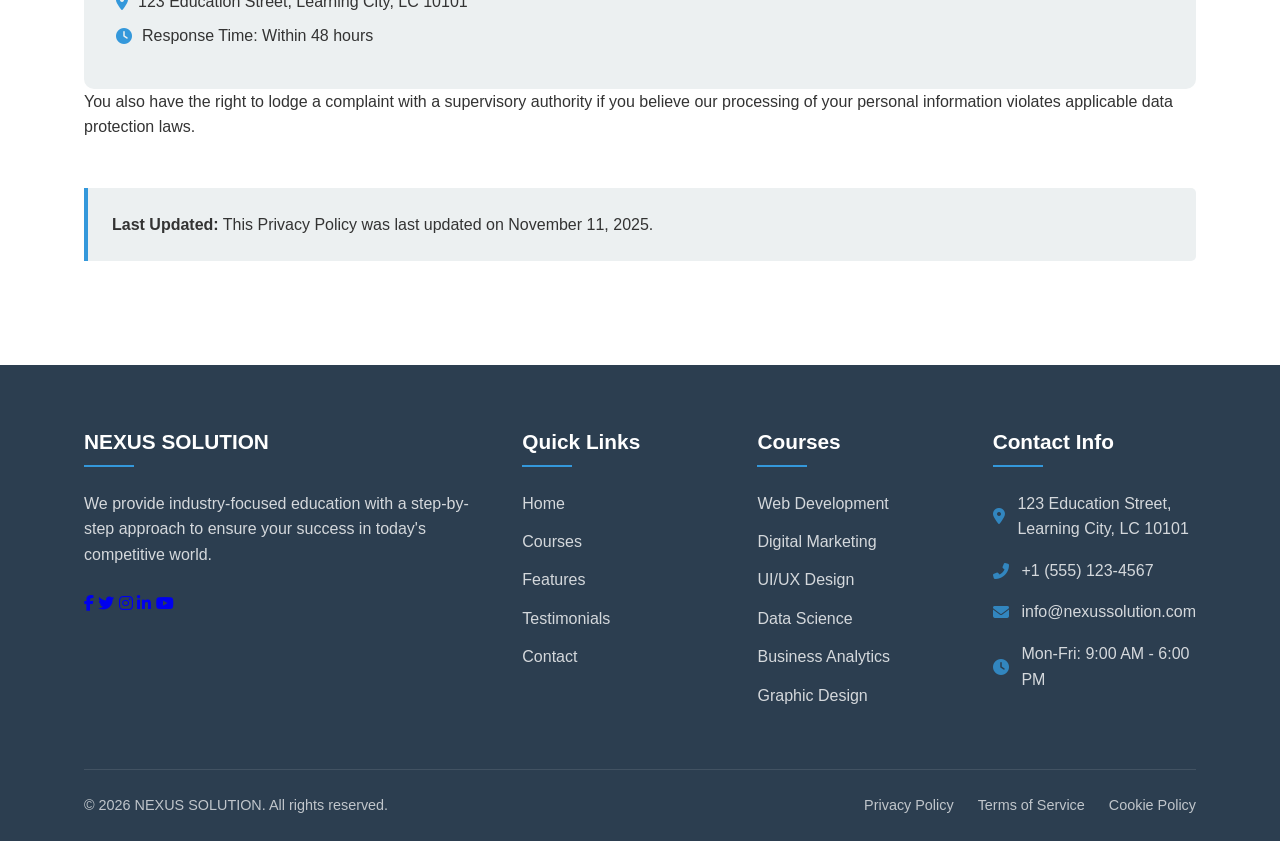
==== commit 3e823049: "Update privacy-policy.html" ====
--- a/privacy-policy.html
+++ b/privacy-policy.html
@@ -1,818 +1,712 @@
-<!DOCTYPE html>
-<html lang="en">
-<head>
-    <!-- SEO Meta Tags -->
-    <meta charset="UTF-8">
-    <meta name="viewport" content="width=device-width, initial-scale=1.0">
-    <title>Privacy Policy | NEXUS SOLUTION Academy</title>
-    <meta name="description" content="Read NEXUS SOLUTION Academy's Privacy Policy to understand how we collect, use, and protect your personal information.">
-    <meta name="keywords" content="privacy policy, data protection, personal information, NEXUS SOLUTION Academy">
-    <meta name="author" content="NEXUS SOLUTION Academy">
-    
-    <!-- Open Graph Meta Tags -->
-    <meta property="og:title" content="Privacy Policy | NEXUS SOLUTION Academy">
-    <meta property="og:description" content="Read NEXUS SOLUTION Academy's Privacy Policy to understand how we collect, use, and protect your personal information.">
-    <meta property="og:type" content="website">
-    <meta property="og:url" content="https://nexussolutionacademy.com/privacy-policy">
-    
-    <!-- Twitter Card Meta Tags -->
-    <meta name="twitter:card" content="summary">
-    <meta name="twitter:title" content="Privacy Policy | NEXUS SOLUTION Academy">
-    <meta name="twitter:description" content="Read NEXUS SOLUTION Academy's Privacy Policy to understand how we collect, use, and protect your personal information.">
-    
-    <!-- Favicon -->
-    <link rel="icon" type="image/x-icon" href="/favicon.ico">
-    
-    <!-- Canonical URL -->
-    <link rel="canonical" href="https://nexussolutionacademy.com/privacy-policy">
-    
-    <link rel="stylesheet" href="https://cdnjs.cloudflare.com/ajax/libs/font-awesome/6.4.0/css/all.min.css">
-    <style>
-        /* Base Styles & Reset */
-        :root {
-            --primary: #2c3e50;
-            --secondary: #3498db;
-            --accent: #e74c3c;
-            --light: #ecf0f1;
-            --dark: #2c3e50;
-            --text: #333;
-            --gray: #7f8c8d;
-            --success: #2ecc71;
-            --shadow: 0 5px 15px rgba(0,0,0,0.1);
-            --transition: all 0.3s ease;
-        }
-        
-        * {
-            margin: 0;
-            padding: 0;
-            box-sizing: border-box;
-        }
-        
-        html {
-            scroll-behavior: smooth;
-        }
-        
-        body {
-            font-family: 'Segoe UI', Tahoma, Geneva, Verdana, sans-serif;
-            line-height: 1.6;
-            color: var(--text);
-            background-color: #f9f9f9;
-            overflow-x: hidden;
-        }
-        
-        .container {
-            width: 90%;
-            max-width: 1200px;
-            margin: 0 auto;
-            padding: 0 20px;
-        }
-        
-        section {
-            padding: 80px 0;
-        }
-        
-        .section-title {
-            text-align: center;
-            margin-bottom: 3rem;
-        }
-        
-        .section-title h2 {
-            font-size: 2.5rem;
-            color: var(--primary);
-            margin-bottom: 1rem;
-            position: relative;
-            display: inline-block;
-        }
-        
-        .section-title h2::after {
-            content: '';
-            position: absolute;
-            width: 70px;
-            height: 4px;
-            background: var(--secondary);
-            bottom: -10px;
-            left: 50%;
-            transform: translateX(-50%);
-            border-radius: 2px;
-        }
-        
-        .section-title p {
-            color: var(--gray);
-            font-size: 1.1rem;
-            max-width: 600px;
-            margin: 0 auto;
-        }
-        
-        .btn {
-            display: inline-block;
-            background: var(--secondary);
-            color: white;
-            padding: 12px 30px;
-            text-decoration: none;
-            border-radius: 5px;
-            font-weight: 600;
-            transition: var(--transition);
-            border: none;
-            cursor: pointer;
-            box-shadow: var(--shadow);
-        }
-        
-        .btn:hover {
-            background: #2980b9;
-            transform: translateY(-3px);
-            box-shadow: 0 8px 20px rgba(0,0,0,0.15);
-        }
-        
-        .btn-accent {
-            background: var(--accent);
-        }
-        
-        .btn-accent:hover {
-            background: #c0392b;
-        }
-        
-        .btn-outline {
-            background: transparent;
-            border: 2px solid var(--secondary);
-            color: var(--secondary);
-        }
-        
-        .btn-outline:hover {
-            background: var(--secondary);
-            color: white;
-        }
-        
-        /* Header & Navigation */
-        header {
-            background: rgba(255, 255, 255, 0.95);
-            box-shadow: 0 2px 10px rgba(0,0,0,0.1);
-            position: fixed;
-            width: 100%;
-            top: 0;
-            z-index: 1000;
-            transition: var(--transition);
-        }
-        
-        header.scrolled {
-            background: rgba(255, 255, 255, 0.98);
-            box-shadow: 0 5px 20px rgba(0,0,0,0.1);
-            padding: 5px 0;
-        }
-        
-        nav {
-            display: flex;
-            justify-content: space-between;
-            align-items: center;
-            padding: 1rem 0;
-        }
-        
-        .logo {
-            font-size: 1.8rem;
-            font-weight: 700;
-            color: var(--primary);
-            display: flex;
-            align-items: center;
-            text-decoration: none;
-        }
-        
-        .logo span {
-            color: var(--secondary);
-        }
-        
-        .logo i {
-            margin-right: 10px;
-            font-size: 2rem;
-            color: var(--secondary);
-        }
-        
-        .nav-links {
-            display: flex;
-            list-style: none;
-        }
-        
-        .nav-links li {
-            margin-left: 2rem;
-            position: relative;
-        }
-        
-        .nav-links a {
-            color: var(--dark);
-            text-decoration: none;
-            font-weight: 500;
-            transition: var(--transition);
-            padding: 5px 0;
-        }
-        
-        .nav-links a:hover {
-            color: var(--secondary);
-        }
-        
-        .nav-links a::after {
-            content: '';
-            position: absolute;
-            width: 0;
-            height: 2px;
-            background: var(--secondary);
-            bottom: 0;
-            left: 0;
-            transition: var(--transition);
-        }
-        
-        .nav-links a:hover::after {
-            width: 100%;
-        }
-        
-        .mobile-menu-btn {
-            display: none;
-            background: none;
-            border: none;
-            font-size: 1.5rem;
-            cursor: pointer;
-            color: var(--dark);
-            z-index: 1001;
-        }
-        
-        /* Legal Pages Styling */
-        .legal-page {
-            padding: 120px 0 80px;
-            background: white;
-        }
-        
-        .legal-content {
-            max-width: 800px;
-            margin: 0 auto;
-        }
-        
-        .legal-content h1 {
-            font-size: 2.5rem;
-            color: var(--primary);
-            margin-bottom: 1.5rem;
-            text-align: center;
-        }
-        
-        .legal-content h2 {
-            font-size: 1.8rem;
-            color: var(--primary);
-            margin: 2rem 0 1rem;
-            padding-bottom: 0.5rem;
-            border-bottom: 2px solid var(--light);
-        }
-        
-        .legal-content h3 {
-            font-size: 1.4rem;
-            color: var(--primary);
-            margin: 1.5rem 0 0.8rem;
-        }
-        
-        .legal-content p {
-            margin-bottom: 1rem;
-            line-height: 1.7;
-        }
-        
-        .legal-content ul, .legal-content ol {
-            margin-bottom: 1.5rem;
-            padding-left: 1.5rem;
-        }
-        
-        .legal-content li {
-            margin-bottom: 0.5rem;
-            line-height: 1.6;
-        }
-        
-        .legal-content a {
-            color: var(--secondary);
-            text-decoration: none;
-        }
-        
-        .legal-content a:hover {
-            text-decoration: underline;
-        }
-        
-        .last-updated {
-            text-align: center;
-            color: var(--gray);
-            font-style: italic;
-            margin-bottom: 2rem;
-        }
-        
-        /* Breadcrumb */
-        .breadcrumb {
-            background: var(--light);
-            padding: 1rem 0;
-            margin-bottom: 2rem;
-        }
-        
-        .breadcrumb-links {
-            display: flex;
-            list-style: none;
-            gap: 0.5rem;
-        }
-        
-        .breadcrumb-links a {
-            color: var(--gray);
-            text-decoration: none;
-        }
-        
-        .breadcrumb-links a:hover {
-            color: var(--secondary);
-        }
-        
-        .breadcrumb-links li:not(:last-child)::after {
-            content: '>';
-            margin-left: 0.5rem;
-            color: var(--gray);
-        }
-        
-        /* Footer */
-        footer {
-            background: var(--dark);
-            color: white;
-            padding: 60px 0 0;
-        }
-        
-        .footer-content {
-            display: grid;
-            grid-template-columns: 2fr 1fr 1fr 1fr;
-            gap: 2rem;
-            margin-bottom: 3rem;
-        }
-        
-        .footer-col h3 {
-            font-size: 1.3rem;
-            margin-bottom: 1.5rem;
-            position: relative;
-            padding-bottom: 0.5rem;
-        }
-        
-        .footer-col h3::after {
-            content: '';
-            position: absolute;
-            left: 0;
-            bottom: 0;
-            width: 50px;
-            height: 2px;
-            background: var(--secondary);
-        }
-        
-        .footer-about p {
-            margin-bottom: 1.5rem;
-            opacity: 0.8;
-        }
-        
-        .footer-links {
-            list-style: none;
-        }
-        
-        .footer-links li {
-            margin-bottom: 0.8rem;
-        }
-        
-        .footer-links a {
-            color: rgba(255,255,255,0.8);
-            text-decoration: none;
-            transition: var(--transition);
-        }
-        
-        .footer-links a:hover {
-            color: var(--secondary);
-            padding-left: 5px;
-        }
-        
-        .footer-contact p {
-            display: flex;
-            align-items: center;
-            margin-bottom: 1rem;
-            opacity: 0.8;
-        }
-        
-        .footer-contact i {
-            margin-right: 0.8rem;
-            color: var(--secondary);
-        }
-        
-        .footer-bottom {
-            border-top: 1px solid rgba(255,255,255,0.1);
-            padding: 1.5rem 0;
-            display: flex;
-            justify-content: space-between;
-            align-items: center;
-            flex-wrap: wrap;
-        }
-        
-        .footer-bottom-links {
-            display: flex;
-            gap: 1.5rem;
-        }
-        
-        .footer-bottom-links a {
-            color: rgba(255,255,255,0.7);
-            text-decoration: none;
-            font-size: 0.9rem;
-            transition: var(--transition);
-        }
-        
-        .footer-bottom-links a:hover {
-            color: var(--secondary);
-        }
-        
-        .copyright {
-            opacity: 0.7;
-            font-size: 0.9rem;
-        }
-        
-        /* WhatsApp Float Button */
-        .whatsapp-float {
-            position: fixed;
-            width: 60px;
-            height: 60px;
-            bottom: 40px;
-            right: 40px;
-            background-color: #25d366;
-            color: #FFF;
-            border-radius: 50px;
-            text-align: center;
-            font-size: 30px;
-            box-shadow: 2px 2px 3px #999;
-            z-index: 100;
-            display: flex;
-            align-items: center;
-            justify-content: center;
-            transition: var(--transition);
-        }
-        
-        .whatsapp-float:hover {
-            background-color: #128C7E;
-            transform: scale(1.1);
-        }
-        
-        /* Back to Top Button */
-        .back-to-top {
-            position: fixed;
-            width: 50px;
-            height: 50px;
-            bottom: 100px;
-            right: 40px;
-            background-color: var(--secondary);
-            color: white;
-            border-radius: 50%;
-            text-align: center;
-            font-size: 20px;
-            box-shadow: var(--shadow);
-            z-index: 99;
-            display: flex;
-            align-items: center;
-            justify-content: center;
-            cursor: pointer;
-            opacity: 0;
-            visibility: hidden;
-            transition: var(--transition);
-        }
-        
-        .back-to-top.active {
-            opacity: 1;
-            visibility: visible;
-        }
-        
-        .back-to-top:hover {
-            background-color: var(--primary);
-            transform: translateY(-3px);
-        }
-        
-        /* Responsive Design */
-        @media (max-width: 992px) {
-            .footer-content {
-                grid-template-columns: 1fr 1fr;
-            }
-        }
-        
-        @media (max-width: 768px) {
-            .nav-links {
-                display: none;
-                position: fixed;
-                top: 0;
-                left: 0;
-                width: 100%;
-                height: 100vh;
-                background: white;
-                flex-direction: column;
-                justify-content: center;
-                align-items: center;
-                gap: 2rem;
-                z-index: 999;
-            }
-            
-            .nav-links.active {
-                display: flex;
-            }
-            
-            .mobile-menu-btn {
-                display: block;
-            }
-            
-            .footer-content {
-                grid-template-columns: 1fr;
-            }
-            
-            .footer-bottom {
-                flex-direction: column;
-                gap: 1rem;
-                text-align: center;
-            }
-            
-            .whatsapp-float,
-            .back-to-top {
-                width: 50px;
-                height: 50px;
-                bottom: 20px;
-                right: 20px;
-                font-size: 25px;
-            }
-            
-            .back-to-top {
-                bottom: 80px;
-            }
-        }
-        
-        @media (max-width: 576px) {
-            .legal-content h1 {
-                font-size: 2rem;
-            }
-            
-            .legal-content h2 {
-                font-size: 1.5rem;
-            }
-        }
-    </style>
-</head>
-<body>
-    <!-- Header & Navigation -->
-    <header id="header">
-        <div class="container">
-            <nav>
-                <a href="index.html" class="logo">
-                    <i class="fas fa-graduation-cap"></i>
-                    NEXUS <span>SOLUTION</span>
-                </a>
-                <ul class="nav-links">
-                    <li><a href="index.html">Home</a></li>
-                    <li><a href="index.html#courses">Courses</a></li>
-                    <li><a href="index.html#contact">Contact</a></li>
-                    <li><a href="terms-of-service.html">Terms of Service</a></li>
-                    <li><a href="cookie-policy.html">Cookie Policy</a></li>
-                </ul>
-                <button class="mobile-menu-btn">
-                    <i class="fas fa-bars"></i>
-                </button>
-            </nav>
-        </div>
-    </header>
-
-    <!-- Breadcrumb -->
-    <div class="breadcrumb">
-        <div class="container">
-            <ul class="breadcrumb-links">
-                <li><a href="index.html">Home</a></li>
-                <li>Privacy Policy</li>
-            </ul>
-        </div>
-    </div>
-
-    <!-- Privacy Policy Content -->
-    <section class="legal-page">
-        <div class="container">
-            <div class="legal-content">
-                <h1>Privacy Policy</h1>
-                <p class="last-updated">Last updated: June 1, 2023</p>
-                
-                <p>At NEXUS SOLUTION Academy, we are committed to protecting your privacy and ensuring the security of your personal information. This Privacy Policy explains how we collect, use, disclose, and safeguard your information when you visit our website or use our services.</p>
-                
-                <h2>1. Information We Collect</h2>
-                
-                <h3>1.1 Personal Information</h3>
-                <p>We may collect personal information that you voluntarily provide to us when you:</p>
-                <ul>
-                    <li>Register for an account</li>
-                    <li>Enroll in our courses</li>
-                    <li>Subscribe to our newsletter</li>
-                    <li>Contact us with inquiries</li>
-                    <li>Participate in surveys or promotions</li>
-                </ul>
-                <p>This information may include:</p>
-                <ul>
-                    <li>Name and contact information (email, phone number, address)</li>
-                    <li>Date of birth and educational background</li>
-                    <li>Payment information (credit card details, billing address)</li>
-                    <li>Academic records and course progress</li>
-                    <li>Communication preferences</li>
-                </ul>
-                
-                <h3>1.2 Automatically Collected Information</h3>
-                <p>When you visit our website, we may automatically collect certain information about your device and usage patterns, including:</p>
-                <ul>
-                    <li>IP address and device identifiers</li>
-                    <li>Browser type and version</li>
-                    <li>Operating system</li>
-                    <li>Pages visited and time spent on pages</li>
-                    <li>Referring website addresses</li>
-                    <li>Clickstream data</li>
-                </ul>
-                
-                <h3>1.3 Cookies and Tracking Technologies</h3>
-                <p>We use cookies and similar tracking technologies to enhance your experience on our website. For more information, please refer to our <a href="cookie-policy.html">Cookie Policy</a>.</p>
-                
-                <h2>2. How We Use Your Information</h2>
-                <p>We use the information we collect for various purposes, including:</p>
-                <ul>
-                    <li>Providing and maintaining our educational services</li>
-                    <li>Processing your enrollments and payments</li>
-                    <li>Personalizing your learning experience</li>
-                    <li>Communicating with you about course updates, promotions, and administrative information</li>
-                    <li>Improving our website and services</li>
-                    <li>Analyzing usage patterns and trends</li>
-                    <li>Preventing fraud and ensuring security</li>
-                    <li>Complying with legal obligations</li>
-                </ul>
-                
-                <h2>3. Information Sharing and Disclosure</h2>
-                <p>We do not sell, trade, or otherwise transfer your personal information to third parties without your consent, except in the following circumstances:</p>
-                
-                <h3>3.1 Service Providers</h3>
-                <p>We may share your information with trusted third-party service providers who assist us in operating our website, conducting our business, or serving our users, so long as those parties agree to keep this information confidential.</p>
-                
-                <h3>3.2 Legal Requirements</h3>
-                <p>We may disclose your information when required by law or in response to valid requests by public authorities (e.g., court orders, subpoenas).</p>
-                
-                <h3>3.3 Business Transfers</h3>
-                <p>In the event of a merger, acquisition, or sale of all or a portion of our assets, your personal information may be transferred to the acquiring entity.</p>
-                
-                <h3>3.4 Educational Partners</h3>
-                <p>We may share limited information with educational institutions or certification bodies for verification purposes when you complete a course.</p>
-                
-                <h2>4. Data Security</h2>
-                <p>We implement appropriate technical and organizational security measures to protect your personal information against unauthorized access, alteration, disclosure, or destruction. These measures include:</p>
-                <ul>
-                    <li>SSL encryption for data transmission</li>
-                    <li>Secure servers with restricted access</li>
-                    <li>Regular security assessments and updates</li>
-                    <li>Employee training on data protection</li>
-                </ul>
-                <p>However, no method of transmission over the Internet or electronic storage is 100% secure, and we cannot guarantee absolute security.</p>
-                
-                <h2>5. Data Retention</h2>
-                <p>We will retain your personal information only for as long as necessary to fulfill the purposes outlined in this Privacy Policy, unless a longer retention period is required or permitted by law. Our retention periods are based on:</p>
-                <ul>
-                    <li>The duration of your relationship with us</li>
-                    <li>Legal obligations to retain data</li>
-                    <li>Legitimate business needs</li>
-                    <li>Statutes of limitations for legal claims</li>
-                </ul>
-                
-                <h2>6. Your Rights and Choices</h2>
-                <p>Depending on your location, you may have certain rights regarding your personal information, including:</p>
-                <ul>
-                    <li><strong>Access:</strong> The right to request access to your personal information</li>
-                    <li><strong>Correction:</strong> The right to request correction of inaccurate or incomplete information</li>
-                    <li><strong>Deletion:</strong> The right to request deletion of your personal information</li>
-                    <li><strong>Restriction:</strong> The right to request restriction of processing of your information</li>
-                    <li><strong>Portability:</strong> The right to receive your information in a structured, machine-readable format</li>
-                    <li><strong>Objection:</strong> The right to object to processing of your personal information</li>
-                    <li><strong>Withdraw Consent:</strong> The right to withdraw consent at any time where we rely on consent to process your information</li>
-                </ul>
-                <p>To exercise any of these rights, please contact us using the information provided in the "Contact Us" section below.</p>
-                
-                <h2>7. International Data Transfers</h2>
-                <p>Your personal information may be transferred to, and processed in, countries other than the country in which you are resident. These countries may have data protection laws that are different from the laws of your country. We take appropriate safeguards to ensure that your personal information remains protected in accordance with this Privacy Policy.</p>
-                
-                <h2>8. Children's Privacy</h2>
-                <p>Our services are not directed to individuals under the age of 16. We do not knowingly collect personal information from children under 16. If we become aware that we have collected personal information from a child under 16, we will take steps to delete such information promptly.</p>
-                
-                <h2>9. Third-Party Links</h2>
-                <p>Our website may contain links to third-party websites. This Privacy Policy does not apply to those websites, and we encourage you to review the privacy policies of any third-party sites you visit.</p>
-                
-                <h2>10. Changes to This Privacy Policy</h2>
-                <p>We may update this Privacy Policy from time to time to reflect changes in our practices or for other operational, legal, or regulatory reasons. We will notify you of any material changes by posting the new Privacy Policy on this page and updating the "Last updated" date.</p>
-                
-                <h2>11. Contact Us</h2>
-                <p>If you have any questions or concerns about this Privacy Policy or our data practices, please contact us:</p>
-                <ul>
-                    <li>By email: privacy@nexussolution.com</li>
-                    <li>By phone: +1 (555) 123-4567</li>
-                    <li>By mail: 123 Education Street, Learning City, LC 10101</li>
-                </ul>
-                
-                <p>We will respond to your inquiry within a reasonable timeframe.</p>
-            </div>
-        </div>
-    </section>
-
-    <!-- Footer -->
-    <footer>
-        <div class="container">
-            <div class="footer-content">
-                <div class="footer-col footer-about">
-                    <h3>NEXUS SOLUTION</h3>
-                    <p>We provide industry-focused education with a step-by-step approach to ensure your success in today's competitive world.</p>
-                    <div class="social-links">
-                        <a href="#"><i class="fab fa-facebook-f"></i></a>
-                        <a href="#"><i class="fab fa-twitter"></i></a>
-                        <a href="#"><i class="fab fa-instagram"></i></a>
-                        <a href="#"><i class="fab fa-linkedin-in"></i></a>
-                        <a href="#"><i class="fab fa-youtube"></i></a>
-                    </div>
-                </div>
-                <div class="footer-col">
-                    <h3>Quick Links</h3>
-                    <ul class="footer-links">
-                        <li><a href="index.html">Home</a></li>
-                        <li><a href="index.html#courses">Courses</a></li>
-                        <li><a href="index.html#features">Features</a></li>
-                        <li><a href="index.html#testimonials">Testimonials</a></li>
-                        <li><a href="index.html#contact">Contact</a></li>
-                    </ul>
-                </div>
-                <div class="footer-col">
-                    <h3>Courses</h3>
-                    <ul class="footer-links">
-                        <li><a href="#">Web Development</a></li>
-                        <li><a href="#">Digital Marketing</a></li>
-                        <li><a href="#">UI/UX Design</a></li>
-                        <li><a href="#">Data Science</a></li>
-                        <li><a href="#">Business Analytics</a></li>
-                    </ul>
-                </div>
-                <div class="footer-col footer-contact">
-                    <h3>Contact Info</h3>
-                    <p><i class="fas fa-map-marker-alt"></i> 123 Education Street, Learning City, LC 10101</p>
-                    <p><i class="fas fa-phone-alt"></i> +1 (555) 123-4567</p>
-                    <p><i class="fas fa-envelope"></i> info@nexussolution.com</p>
-                    <p><i class="fas fa-clock"></i> Mon-Fri: 9:00 AM - 6:00 PM</p>
-                </div>
-            </div>
-            <div class="footer-bottom">
-                <div class="copyright">
-                    &copy; 2023 NEXUS SOLUTION. All rights reserved.
-                </div>
-                <div class="footer-bottom-links">
-                    <a href="privacy-policy.html">Privacy Policy</a>
-                    <a href="terms-of-service.html">Terms of Service</a>
-                    <a href="cookie-policy.html">Cookie Policy</a>
-                </div>
-            </div>
-        </div>
-    </footer>
-
-    <!-- WhatsApp Float Button -->
-    <a href="https://wa.me/1234567890?text=Hi%2C%20I%20have%20a%20question%20about%20NEXUS%20SOLUTION%20Academy" class="whatsapp-float" target="_blank">
-        <i class="fab fa-whatsapp"></i>
-    </a>
-
-    <!-- Back to Top Button -->
-    <div class="back-to-top">
-        <i class="fas fa-arrow-up"></i>
-    </div>
-
-    <script>
-        // Mobile Menu Toggle
-        document.querySelector('.mobile-menu-btn').addEventListener('click', function() {
-            document.querySelector('.nav-links').classList.toggle('active');
-            this.querySelector('i').classList.toggle('fa-bars');
-            this.querySelector('i').classList.toggle('fa-times');
-        });
-
-        // Close mobile menu when clicking on a link
-        document.querySelectorAll('.nav-links a').forEach(link => {
-            link.addEventListener('click', () => {
-                document.querySelector('.nav-links').classList.remove('active');
-                document.querySelector('.mobile-menu-btn i').classList.add('fa-bars');
-                document.querySelector('.mobile-menu-btn i').classList.remove('fa-times');
-            });
-        });
-
-        // Header scroll effect
-        window.addEventListener('scroll', function() {
-            const header = document.getElementById('header');
-            if (window.scrollY > 100) {
-                header.classList.add('scrolled');
-            } else {
-                header.classList.remove('scrolled');
-            }
-            
-            // Back to top button
-            const backToTop = document.querySelector('.back-to-top');
-            if (window.scrollY > 300) {
-                backToTop.classList.add('active');
-            } else {
-                backToTop.classList.remove('active');
-            }
-        });
-
-        // Back to top functionality
-        document.querySelector('.back-to-top').addEventListener('click', function() {
-            window.scrollTo({
-                top: 0,
-                behavior: 'smooth'
-            });
-        });
-    </script>
-</body>
+<!DOCTYPE html>
+<html lang="en">
+<head>
+    <meta charset="UTF-8">
+    <meta name="viewport" content="width=device-width, initial-scale=1.0">
+    <title>Privacy Policy | NEXUS SOLUTION Academy</title>
+    <link rel="stylesheet" href="https://cdnjs.cloudflare.com/ajax/libs/font-awesome/6.4.0/css/all.min.css">
+    <style>
+        /* Import styles from main site */
+        :root {
+            --primary: #2c3e50;
+            --secondary: #3498db;
+            --accent: #e74c3c;
+            --light: #ecf0f1;
+            --dark: #2c3e50;
+            --text: #333;
+            --gray: #7f8c8d;
+            --success: #2ecc71;
+            --shadow: 0 5px 15px rgba(0,0,0,0.1);
+            --transition: all 0.3s ease;
+        }
+        
+        * {
+            margin: 0;
+            padding: 0;
+            box-sizing: border-box;
+        }
+        
+        body {
+            font-family: 'Segoe UI', Tahoma, Geneva, Verdana, sans-serif;
+            line-height: 1.6;
+            color: var(--text);
+            background-color: #f9f9f9;
+        }
+        
+        .container {
+            width: 90%;
+            max-width: 1200px;
+            margin: 0 auto;
+            padding: 0 20px;
+        }
+        
+        /* Header & Navigation */
+        header {
+            background: rgba(255, 255, 255, 0.95);
+            box-shadow: 0 2px 10px rgba(0,0,0,0.1);
+            position: fixed;
+            width: 100%;
+            top: 0;
+            z-index: 1000;
+        }
+        
+        nav {
+            display: flex;
+            justify-content: space-between;
+            align-items: center;
+            padding: 1rem 0;
+        }
+        
+        .logo {
+            font-size: 1.8rem;
+            font-weight: 700;
+            color: var(--primary);
+            display: flex;
+            align-items: center;
+            text-decoration: none;
+        }
+        
+        .logo span {
+            color: var(--secondary);
+        }
+        
+        .logo i {
+            margin-right: 10px;
+            font-size: 2rem;
+            color: var(--secondary);
+        }
+        
+        .nav-links {
+            display: flex;
+            list-style: none;
+        }
+        
+        .nav-links li {
+            margin-left: 2rem;
+        }
+        
+        .nav-links a {
+            color: var(--dark);
+            text-decoration: none;
+            font-weight: 500;
+            transition: var(--transition);
+        }
+        
+        .nav-links a:hover {
+            color: var(--secondary);
+        }
+        
+        .mobile-menu-btn {
+            display: none;
+            background: none;
+            border: none;
+            font-size: 1.5rem;
+            cursor: pointer;
+            color: var(--dark);
+        }
+        
+        /* Main Content */
+        .privacy-hero {
+            background: linear-gradient(135deg, var(--primary) 0%, #34495e 100%);
+            color: white;
+            padding: 150px 0 80px;
+            text-align: center;
+        }
+        
+        .privacy-hero h1 {
+            font-size: 2.8rem;
+            margin-bottom: 1rem;
+        }
+        
+        .privacy-hero p {
+            font-size: 1.2rem;
+            max-width: 700px;
+            margin: 0 auto;
+            opacity: 0.9;
+        }
+        
+        .privacy-content {
+            background: white;
+            padding: 80px 0;
+        }
+        
+        .privacy-section {
+            margin-bottom: 3rem;
+        }
+        
+        .privacy-section h2 {
+            color: var(--primary);
+            margin-bottom: 1.5rem;
+            font-size: 1.8rem;
+            border-bottom: 2px solid var(--light);
+            padding-bottom: 0.5rem;
+        }
+        
+        .privacy-section h3 {
+            color: var(--secondary);
+            margin: 1.5rem 0 1rem;
+            font-size: 1.3rem;
+        }
+        
+        .privacy-section p {
+            margin-bottom: 1rem;
+            color: var(--text);
+        }
+        
+        .privacy-section ul, .privacy-section ol {
+            margin: 1rem 0 1rem 2rem;
+        }
+        
+        .privacy-section li {
+            margin-bottom: 0.5rem;
+        }
+        
+        .highlight-box {
+            background: var(--light);
+            border-left: 4px solid var(--secondary);
+            padding: 1.5rem;
+            margin: 1.5rem 0;
+            border-radius: 0 5px 5px 0;
+        }
+        
+        .contact-info-box {
+            background: var(--light);
+            padding: 2rem;
+            border-radius: 10px;
+            margin-top: 2rem;
+        }
+        
+        .contact-info-box h3 {
+            color: var(--primary);
+            margin-bottom: 1rem;
+        }
+        
+        .contact-info-box p {
+            margin-bottom: 0.5rem;
+            display: flex;
+            align-items: center;
+        }
+        
+        .contact-info-box i {
+            margin-right: 10px;
+            color: var(--secondary);
+        }
+        
+        .data-table {
+            width: 100%;
+            border-collapse: collapse;
+            margin: 1.5rem 0;
+        }
+        
+        .data-table th, .data-table td {
+            padding: 1rem;
+            text-align: left;
+            border-bottom: 1px solid #eee;
+        }
+        
+        .data-table th {
+            background: var(--light);
+            color: var(--primary);
+            font-weight: 600;
+        }
+        
+        /* Footer */
+        footer {
+            background: var(--dark);
+            color: white;
+            padding: 60px 0 0;
+        }
+        
+        .footer-content {
+            display: grid;
+            grid-template-columns: 2fr 1fr 1fr 1fr;
+            gap: 2rem;
+            margin-bottom: 3rem;
+        }
+        
+        .footer-col h3 {
+            font-size: 1.3rem;
+            margin-bottom: 1.5rem;
+            position: relative;
+            padding-bottom: 0.5rem;
+        }
+        
+        .footer-col h3::after {
+            content: '';
+            position: absolute;
+            left: 0;
+            bottom: 0;
+            width: 50px;
+            height: 2px;
+            background: var(--secondary);
+        }
+        
+        .footer-about p {
+            margin-bottom: 1.5rem;
+            opacity: 0.8;
+        }
+        
+        .footer-links {
+            list-style: none;
+        }
+        
+        .footer-links li {
+            margin-bottom: 0.8rem;
+        }
+        
+        .footer-links a {
+            color: rgba(255,255,255,0.8);
+            text-decoration: none;
+            transition: var(--transition);
+        }
+        
+        .footer-links a:hover {
+            color: var(--secondary);
+            padding-left: 5px;
+        }
+        
+        .footer-contact p {
+            display: flex;
+            align-items: center;
+            margin-bottom: 1rem;
+            opacity: 0.8;
+        }
+        
+        .footer-contact i {
+            margin-right: 0.8rem;
+            color: var(--secondary);
+        }
+        
+        .footer-bottom {
+            border-top: 1px solid rgba(255,255,255,0.1);
+            padding: 1.5rem 0;
+            display: flex;
+            justify-content: space-between;
+            align-items: center;
+            flex-wrap: wrap;
+        }
+        
+        .footer-bottom-links {
+            display: flex;
+            gap: 1.5rem;
+        }
+        
+        .footer-bottom-links a {
+            color: rgba(255,255,255,0.7);
+            text-decoration: none;
+            font-size: 0.9rem;
+            transition: var(--transition);
+        }
+        
+        .footer-bottom-links a:hover {
+            color: var(--secondary);
+        }
+        
+        .copyright {
+            opacity: 0.7;
+            font-size: 0.9rem;
+        }
+        
+        /* Responsive Design */
+        @media (max-width: 768px) {
+            .nav-links {
+                display: none;
+                position: fixed;
+                top: 0;
+                left: 0;
+                width: 100%;
+                height: 100vh;
+                background: white;
+                flex-direction: column;
+                justify-content: center;
+                align-items: center;
+                gap: 2rem;
+                z-index: 999;
+            }
+            
+            .nav-links.active {
+                display: flex;
+            }
+            
+            .mobile-menu-btn {
+                display: block;
+            }
+            
+            .privacy-hero h1 {
+                font-size: 2.2rem;
+            }
+            
+            .footer-content {
+                grid-template-columns: 1fr;
+            }
+            
+            .footer-bottom {
+                flex-direction: column;
+                gap: 1rem;
+                text-align: center;
+            }
+            
+            .data-table {
+                display: block;
+                overflow-x: auto;
+            }
+        }
+        
+        @media (max-width: 576px) {
+            .privacy-hero h1 {
+                font-size: 1.8rem;
+            }
+            
+            .privacy-hero p {
+                font-size: 1rem;
+            }
+        }
+    </style>
+</head>
+<body>
+    <!-- Header & Navigation -->
+    <header id="header">
+        <div class="container">
+            <nav>
+                <a href="index.html" class="logo">
+                    <i class="fas fa-graduation-cap"></i>
+                    NEXUS <span>SOLUTION</span>
+                </a>
+                <ul class="nav-links">
+                    <li><a href="index.html">Home</a></li>
+                    <li><a href="index.html#courses">Courses</a></li>
+                    <li><a href="index.html#contact">Contact</a></li>
+                    <li><a href="terms-of-service.html">Terms of Service</a></li>
+                </ul>
+                <button class="mobile-menu-btn">
+                    <i class="fas fa-bars"></i>
+                </button>
+            </nav>
+        </div>
+    </header>
+
+    <!-- Privacy Policy Content -->
+    <main>
+        <section class="privacy-hero">
+            <div class="container">
+                <h1>Privacy Policy</h1>
+                <p>Your privacy is important to us. This policy explains how we collect, use, and protect your personal information.</p>
+            </div>
+        </section>
+
+        <section class="privacy-content">
+            <div class="container">
+                <div class="privacy-section">
+                    <h2>1. Introduction</h2>
+                    <p>NEXUS SOLUTION Academy ("we," "our," or "us") is committed to protecting your privacy. This Privacy Policy explains how we collect, use, disclose, and safeguard your information when you visit our website, use our services, or enroll in our courses.</p>
+                    <p>By accessing or using our Services, you agree to the terms of this Privacy Policy. If you do not agree with the terms, please do not access the site or use our services.</p>
+                </div>
+
+                <div class="privacy-section">
+                    <h2>2. Information We Collect</h2>
+                    <p>We collect several types of information from and about users of our Services:</p>
+                    
+                    <h3>2.1 Personal Information</h3>
+                    <p>When you register for an account, enroll in courses, or contact us, we may collect:</p>
+                    <ul>
+                        <li>Name, email address, phone number, and mailing address</li>
+                        <li>Payment information and billing details</li>
+                        <li>Educational background and career information</li>
+                        <li>Course progress, assignments, and assessment results</li>
+                    </ul>
+                    
+                    <h3>2.2 Automatically Collected Information</h3>
+                    <p>When you visit our website, we automatically collect:</p>
+                    <ul>
+                        <li>IP address, browser type, and operating system</li>
+                        <li>Pages visited, time spent, and referring website</li>
+                        <li>Device information and unique identifiers</li>
+                        <li>Cookies and similar tracking technologies</li>
+                    </ul>
+                    
+                    <h3>2.3 Information from Third Parties</h3>
+                    <p>We may receive information about you from third parties, such as:</p>
+                    <ul>
+                        <li>Payment processors when you make a purchase</li>
+                        <li>Social media platforms if you connect your account</li>
+                        <li>Educational partners or affiliates</li>
+                    </ul>
+                </div>
+
+                <div class="privacy-section">
+                    <h2>3. How We Use Your Information</h2>
+                    <p>We use the information we collect for various purposes, including:</p>
+                    
+                    <table class="data-table">
+                        <thead>
+                            <tr>
+                                <th>Purpose</th>
+                                <th>Legal Basis</th>
+                            </tr>
+                        </thead>
+                        <tbody>
+                            <tr>
+                                <td>To create and manage your account</td>
+                                <td>Contractual necessity</td>
+                            </tr>
+                            <tr>
+                                <td>To process enrollments and payments</td>
+                                <td>Contractual necessity</td>
+                            </tr>
+                            <tr>
+                                <td>To provide educational services and support</td>
+                                <td>Contractual necessity</td>
+                            </tr>
+                            <tr>
+                                <td>To communicate with you about courses and updates</td>
+                                <td>Legitimate interests</td>
+                            </tr>
+                            <tr>
+                                <td>To improve our services and user experience</td>
+                                <td>Legitimate interests</td>
+                            </tr>
+                            <tr>
+                                <td>To send marketing communications (with consent)</td>
+                                <td>Consent</td>
+                            </tr>
+                            <tr>
+                                <td>To comply with legal obligations</td>
+                                <td>Legal compliance</td>
+                            </tr>
+                        </tbody>
+                    </table>
+                </div>
+
+                <div class="privacy-section">
+                    <h2>4. How We Share Your Information</h2>
+                    <p>We may share your information in the following circumstances:</p>
+                    
+                    <h3>4.1 Service Providers</h3>
+                    <p>We may share your information with third-party vendors who provide services on our behalf, such as:</p>
+                    <ul>
+                        <li>Payment processors (e.g., PayPal, Stripe)</li>
+                        <li>Email and communication services</li>
+                        <li>Cloud hosting and data storage providers</li>
+                        <li>Analytics and marketing platforms</li>
+                    </ul>
+                    
+                    <h3>4.2 Legal Requirements</h3>
+                    <p>We may disclose your information if required to do so by law or in response to valid requests by public authorities.</p>
+                    
+                    <h3>4.3 Business Transfers</h3>
+                    <p>In the event of a merger, acquisition, or sale of all or a portion of our assets, your information may be transferred to the new entity.</p>
+                    
+                    <h3>4.4 With Your Consent</h3>
+                    <p>We may share your information with third parties when we have your explicit consent to do so.</p>
+                    
+                    <div class="highlight-box">
+                        <p><strong>Important:</strong> We do not sell, rent, or trade your personal information to third parties for their marketing purposes.</p>
+                    </div>
+                </div>
+
+                <div class="privacy-section">
+                    <h2>5. Data Security</h2>
+                    <p>We implement appropriate technical and organizational security measures to protect your personal information against unauthorized access, alteration, disclosure, or destruction. These measures include:</p>
+                    <ul>
+                        <li>Encryption of sensitive data in transit and at rest</li>
+                        <li>Regular security assessments and vulnerability testing</li>
+                        <li>Access controls and authentication mechanisms</li>
+                        <li>Employee training on data protection</li>
+                    </ul>
+                    <p>While we strive to protect your personal information, no method of transmission over the Internet or electronic storage is 100% secure. We cannot guarantee absolute security.</p>
+                </div>
+
+                <div class="privacy-section">
+                    <h2>6. Your Data Rights</h2>
+                    <p>Depending on your location, you may have the following rights regarding your personal information:</p>
+                    
+                    <h3>6.1 Access and Portability</h3>
+                    <p>You have the right to request access to the personal information we hold about you and to receive a copy of that information in a structured, machine-readable format.</p>
+                    
+                    <h3>6.2 Correction</h3>
+                    <p>You can request that we correct any inaccurate or incomplete personal information we hold about you.</p>
+                    
+                    <h3>6.3 Deletion</h3>
+                    <p>You may request that we delete your personal information in certain circumstances, subject to any legal obligations we may have to retain it.</p>
+                    
+                    <h3>6.4 Restriction and Objection</h3>
+                    <p>You have the right to restrict or object to our processing of your personal information in certain situations.</p>
+                    
+                    <h3>6.5 Withdraw Consent</h3>
+                    <p>Where we rely on your consent to process your personal information, you have the right to withdraw that consent at any time.</p>
+                    
+                    <p>To exercise any of these rights, please contact us using the information provided in the "Contact Us" section below.</p>
+                </div>
+
+                <div class="privacy-section">
+                    <h2>7. Cookies and Tracking Technologies</h2>
+                    <p>We use cookies and similar tracking technologies to collect and use personal information about you, including to:</p>
+                    <ul>
+                        <li>Remember your preferences and settings</li>
+                        <li>Understand how you use our website and services</li>
+                        <li>Personalize your experience</li>
+                        <li>Deliver targeted advertisements (with consent)</li>
+                        <li>Analyze and improve our services</li>
+                    </ul>
+                    
+                    <p>You can control cookies through your browser settings. However, disabling cookies may limit your ability to use certain features of our website.</p>
+                    
+                    <div class="highlight-box">
+                        <p><strong>Cookie Preferences:</strong> You can manage your cookie preferences by clicking on the "Cookie Settings" link in our website footer.</p>
+                    </div>
+                </div>
+
+                <div class="privacy-section">
+                    <h2>8. Data Retention</h2>
+                    <p>We retain your personal information only for as long as necessary to fulfill the purposes for which we collected it, including to satisfy any legal, accounting, or reporting requirements.</p>
+                    
+                    <p>To determine the appropriate retention period, we consider:</p>
+                    <ul>
+                        <li>The amount, nature, and sensitivity of the personal information</li>
+                        <li>The potential risk of harm from unauthorized use or disclosure</li>
+                        <li>The purposes for which we process the information</li>
+                        <li>Whether we can achieve those purposes through other means</li>
+                        <li>Applicable legal requirements</li>
+                    </ul>
+                    
+                    <p>In general, we retain student records for at least 7 years after course completion to comply with educational accreditation requirements.</p>
+                </div>
+
+                <div class="privacy-section">
+                    <h2>9. International Data Transfers</h2>
+                    <p>Your personal information may be transferred to, and processed in, countries other than the country in which you are resident. These countries may have data protection laws that are different from the laws of your country.</p>
+                    
+                    <p>We take appropriate safeguards to ensure that your personal information remains protected in accordance with this Privacy Policy when transferred internationally, including:</p>
+                    <ul>
+                        <li>Implementing standard contractual clauses approved by the European Commission</li>
+                        <li>Ensuring the recipient country has been deemed adequate by the European Commission</li>
+                        <li>Using other legally approved mechanisms for international data transfers</li>
+                    </ul>
+                </div>
+
+                <div class="privacy-section">
+                    <h2>10. Children's Privacy</h2>
+                    <p>Our Services are not directed to individuals under the age of 16. We do not knowingly collect personal information from children under 16. If you are a parent or guardian and believe your child has provided us with personal information, please contact us, and we will take steps to delete such information.</p>
+                    
+                    <p>For students aged 16-18, we may collect limited personal information with parental consent where required by applicable law.</p>
+                </div>
+
+                <div class="privacy-section">
+                    <h2>11. Third-Party Links</h2>
+                    <p>Our website may contain links to third-party websites, plug-ins, and applications. Clicking on those links or enabling those connections may allow third parties to collect or share data about you. We do not control these third-party websites and are not responsible for their privacy statements.</p>
+                    
+                    <p>We encourage you to read the privacy policy of every website you visit after leaving our site.</p>
+                </div>
+
+                <div class="privacy-section">
+                    <h2>12. Changes to This Privacy Policy</h2>
+                    <p>We may update this Privacy Policy from time to time to reflect changes in our practices, technologies, legal requirements, or other factors. We will notify you of any material changes by posting the new Privacy Policy on this page and updating the "Last Updated" date.</p>
+                    
+                    <p>We encourage you to review this Privacy Policy periodically to stay informed about our information practices.</p>
+                </div>
+
+                <div class="privacy-section">
+                    <h2>13. Contact Us</h2>
+                    <p>If you have any questions, concerns, or requests regarding this Privacy Policy or our data practices, please contact us:</p>
+                    
+                    <div class="contact-info-box">
+                        <h3>Data Protection Officer</h3>
+                        <p><i class="fas fa-user"></i> Data Protection Team</p>
+                        <p><i class="fas fa-envelope"></i> privacy@nexussolution.com</p>
+                        <p><i class="fas fa-phone-alt"></i> +1 (555) 123-4567</p>
+                        <p><i class="fas fa-map-marker-alt"></i> 123 Education Street, Learning City, LC 10101</p>
+                        <p><i class="fas fa-clock"></i> Response Time: Within 48 hours</p>
+                    </div>
+                    
+                    <p>You also have the right to lodge a complaint with a supervisory authority if you believe our processing of your personal information violates applicable data protection laws.</p>
+                </div>
+
+                <div class="highlight-box">
+                    <p><strong>Last Updated:</strong> This Privacy Policy was last updated on November 11, 2025.</p>
+                </div>
+            </div>
+        </section>
+    </main>
+
+    <!-- Footer -->
+    <footer>
+        <div class="container">
+            <div class="footer-content">
+                <div class="footer-col footer-about">
+                    <h3>NEXUS SOLUTION</h3>
+                    <p>We provide industry-focused education with a step-by-step approach to ensure your success in today's competitive world.</p>
+                    <div class="social-links">
+                        <a href="#"><i class="fab fa-facebook-f"></i></a>
+                        <a href="#"><i class="fab fa-twitter"></i></a>
+                        <a href="#"><i class="fab fa-instagram"></i></a>
+                        <a href="#"><i class="fab fa-linkedin-in"></i></a>
+                        <a href="#"><i class="fab fa-youtube"></i></a>
+                    </div>
+                </div>
+                <div class="footer-col">
+                    <h3>Quick Links</h3>
+                    <ul class="footer-links">
+                        <li><a href="index.html">Home</a></li>
+                        <li><a href="index.html#courses">Courses</a></li>
+                        <li><a href="index.html#features">Features</a></li>
+                        <li><a href="index.html#testimonials">Testimonials</a></li>
+                        <li><a href="index.html#contact">Contact</a></li>
+                    </ul>
+                </div>
+                <div class="footer-col">
+                    <h3>Courses</h3>
+                    <ul class="footer-links">
+                        <li><a href="#">Web Development</a></li>
+                        <li><a href="#">Digital Marketing</a></li>
+                        <li><a href="#">UI/UX Design</a></li>
+                        <li><a href="#">Data Science</a></li>
+                        <li><a href="#">Business Analytics</a></li>
+                        <li><a href="#">Graphic Design</a></li>
+                    </ul>
+                </div>
+                <div class="footer-col footer-contact">
+                    <h3>Contact Info</h3>
+                    <p><i class="fas fa-map-marker-alt"></i> 123 Education Street, Learning City, LC 10101</p>
+                    <p><i class="fas fa-phone-alt"></i> +1 (555) 123-4567</p>
+                    <p><i class="fas fa-envelope"></i> info@nexussolution.com</p>
+                    <p><i class="fas fa-clock"></i> Mon-Fri: 9:00 AM - 6:00 PM</p>
+                </div>
+            </div>
+            <div class="footer-bottom">
+                <div class="copyright">
+                    &copy; 2025 NEXUS SOLUTION. All rights reserved.
+                </div>
+                <div class="footer-bottom-links">
+                    <a href="privacy-policy.html">Privacy Policy</a>
+                    <a href="terms-of-service.html">Terms of Service</a>
+                    <a href="cookie-policy.html">Cookie Policy</a>
+                </div>
+            </div>
+        </div>
+    </footer>
+
+    <script>
+        // Mobile Menu Toggle
+        document.querySelector('.mobile-menu-btn').addEventListener('click', function() {
+            document.querySelector('.nav-links').classList.toggle('active');
+            this.querySelector('i').classList.toggle('fa-bars');
+            this.querySelector('i').classList.toggle('fa-times');
+        });
+
+        // Close mobile menu when clicking on a link
+        document.querySelectorAll('.nav-links a').forEach(link => {
+            link.addEventListener('click', () => {
+                document.querySelector('.nav-links').classList.remove('active');
+                document.querySelector('.mobile-menu-btn i').classList.add('fa-bars');
+                document.querySelector('.mobile-menu-btn i').classList.remove('fa-times');
+            });
+        });
+
+        // Update year in copyright
+        document.addEventListener('DOMContentLoaded', function() {
+            const year = new Date().getFullYear();
+            document.querySelector('.copyright').innerHTML = `&copy; ${year} NEXUS SOLUTION. All rights reserved.`;
+        });
+    </script>
+</body>
 </html>
